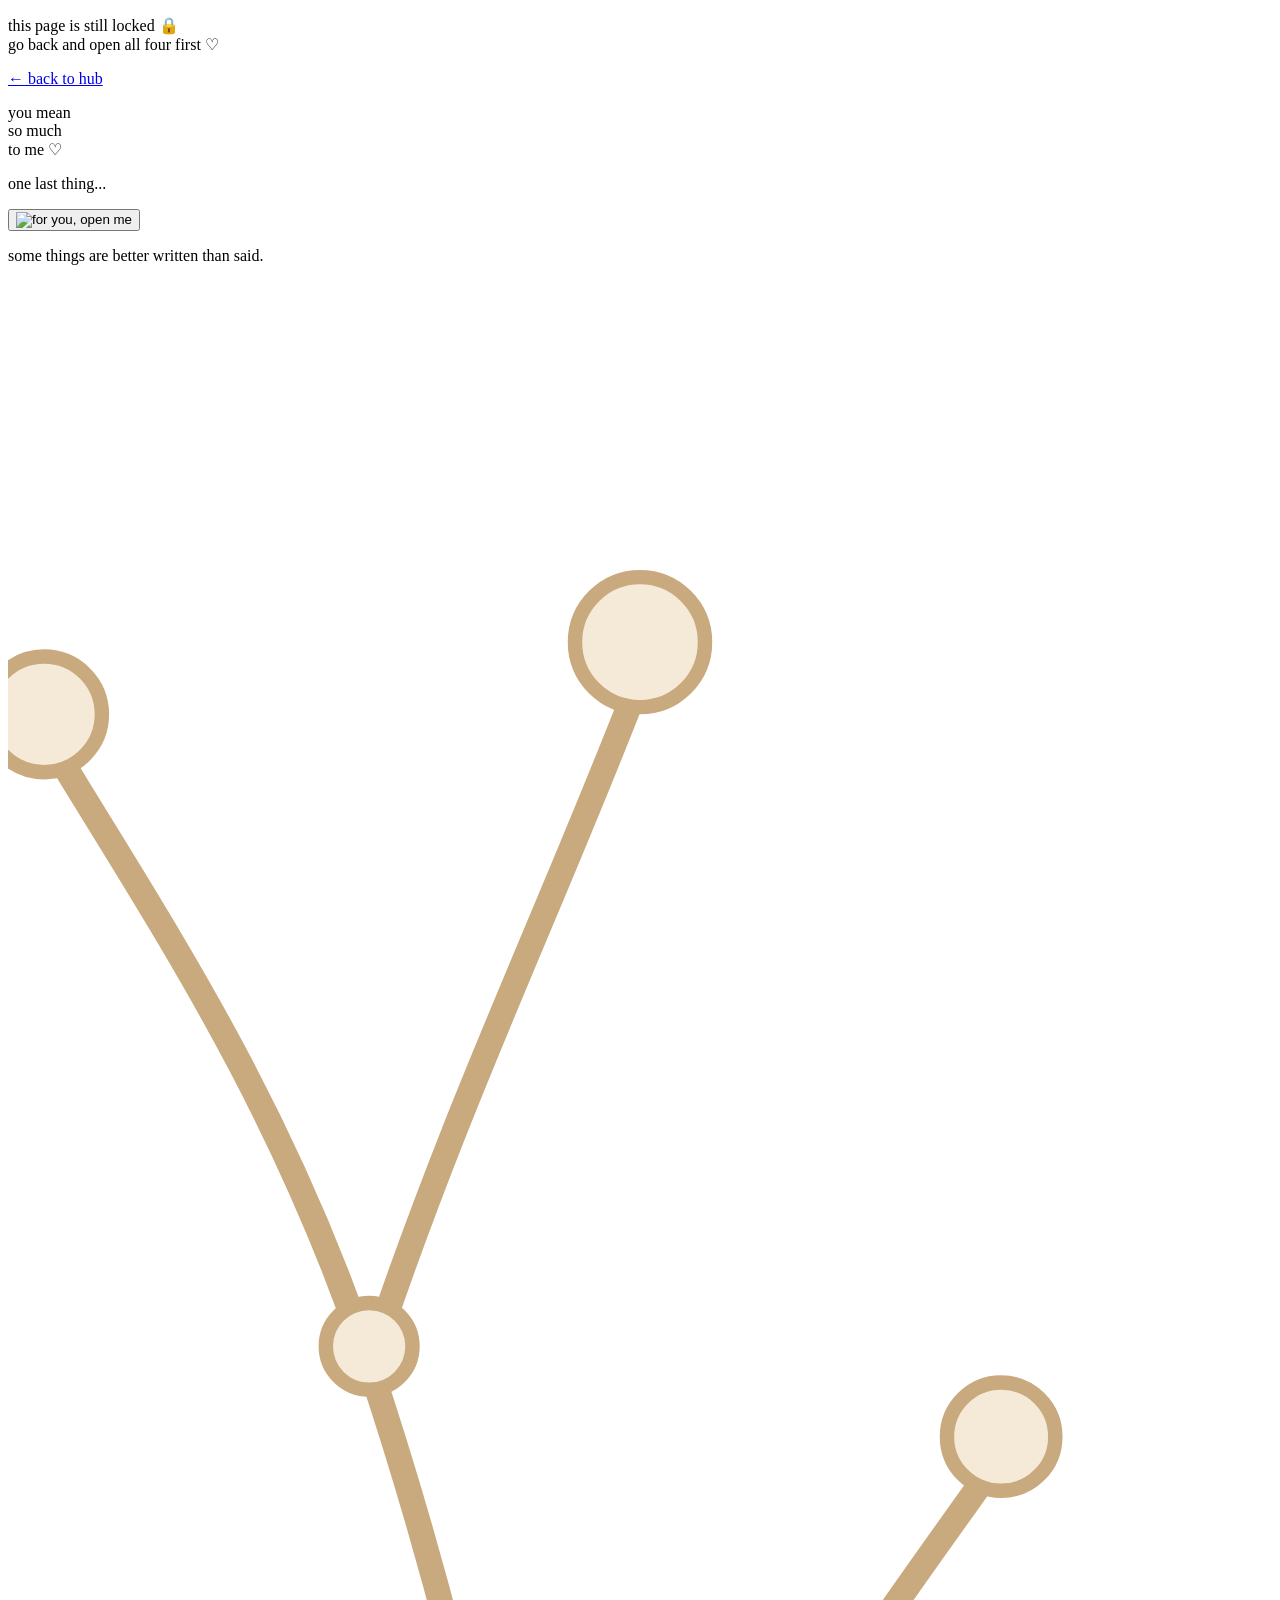
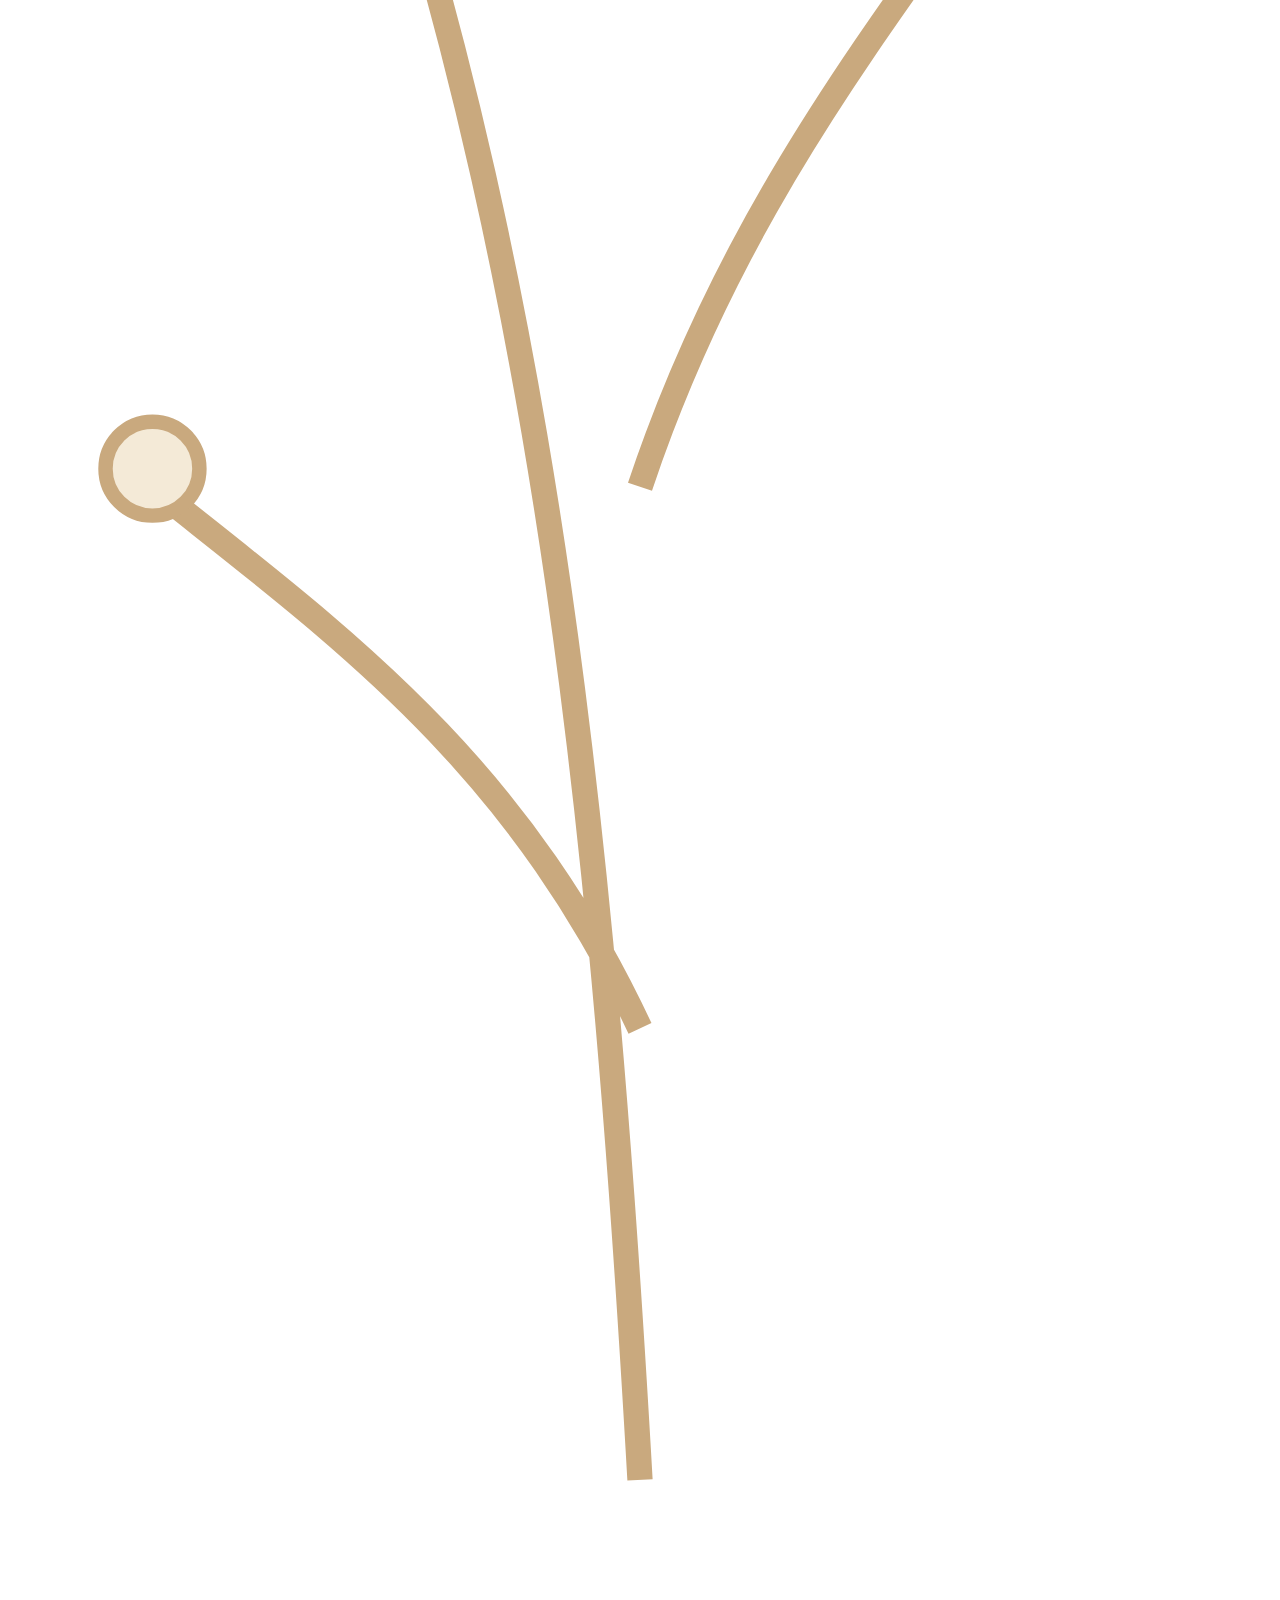
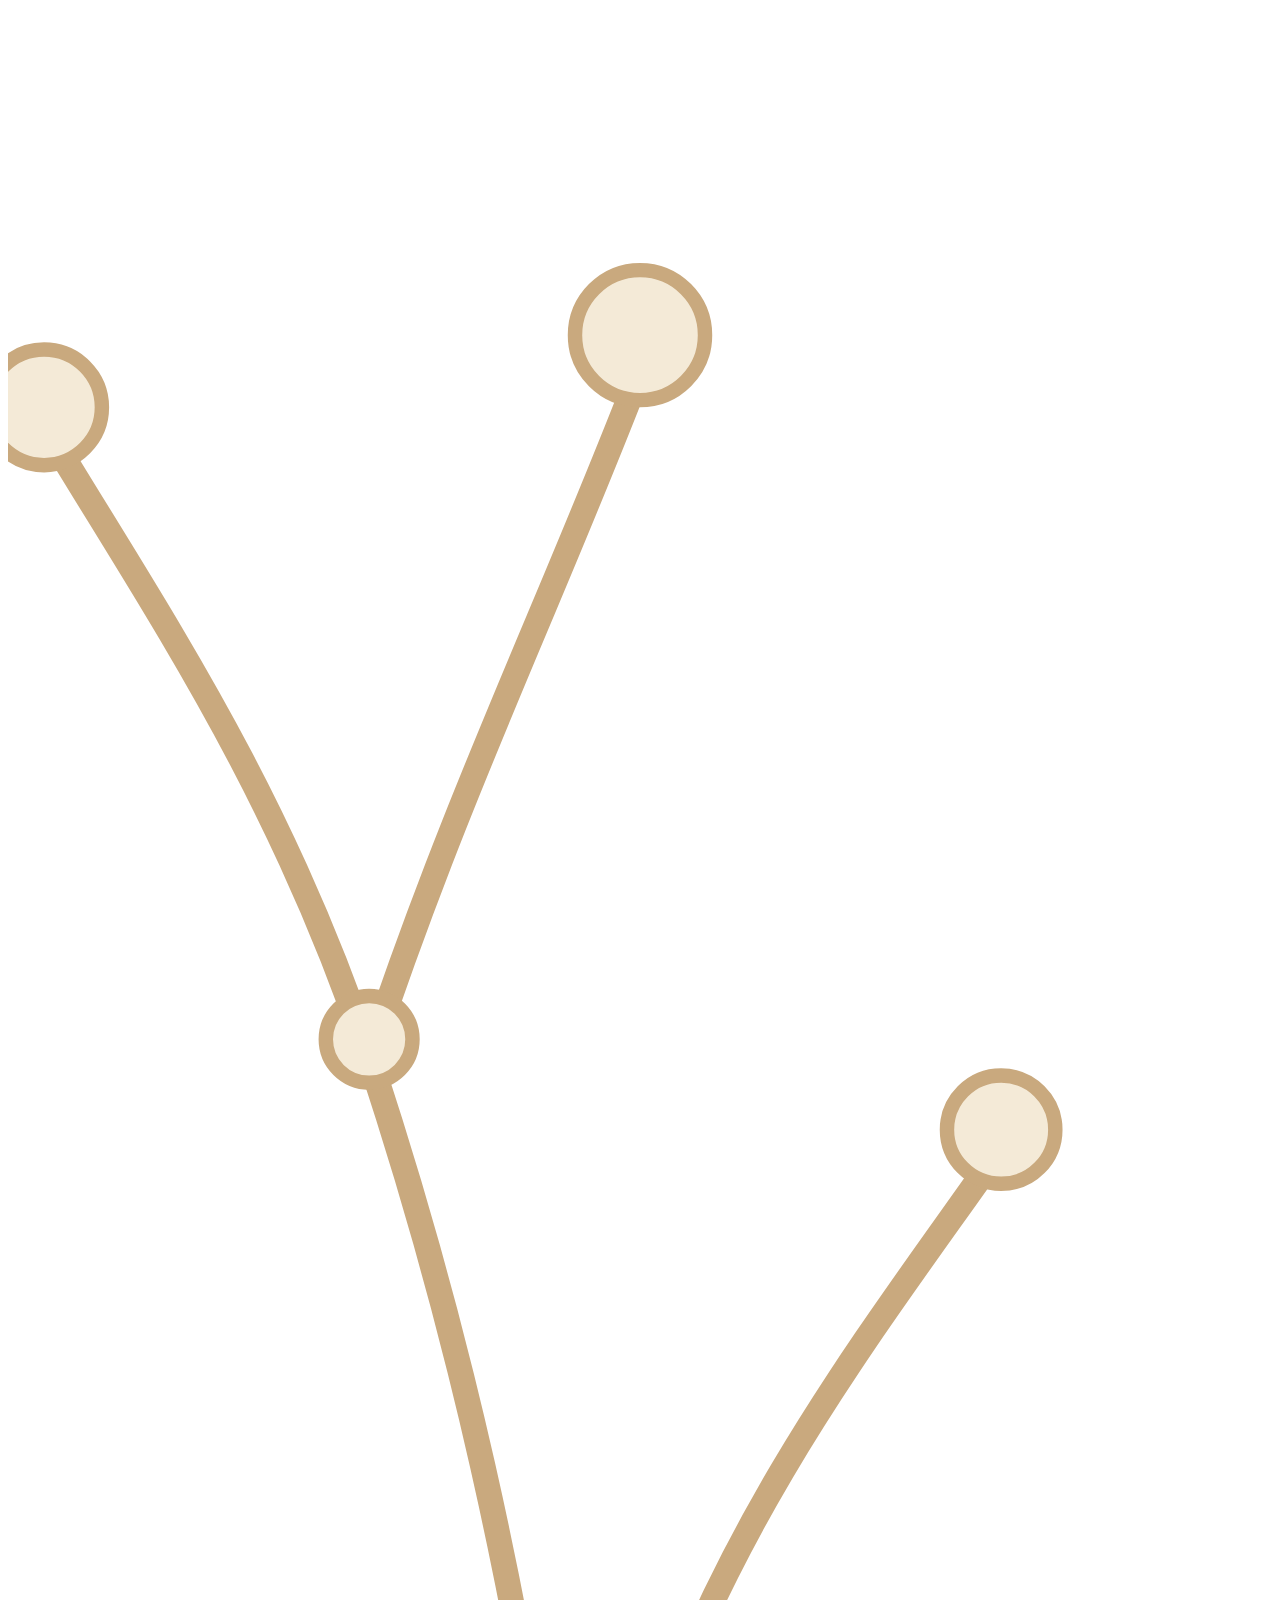
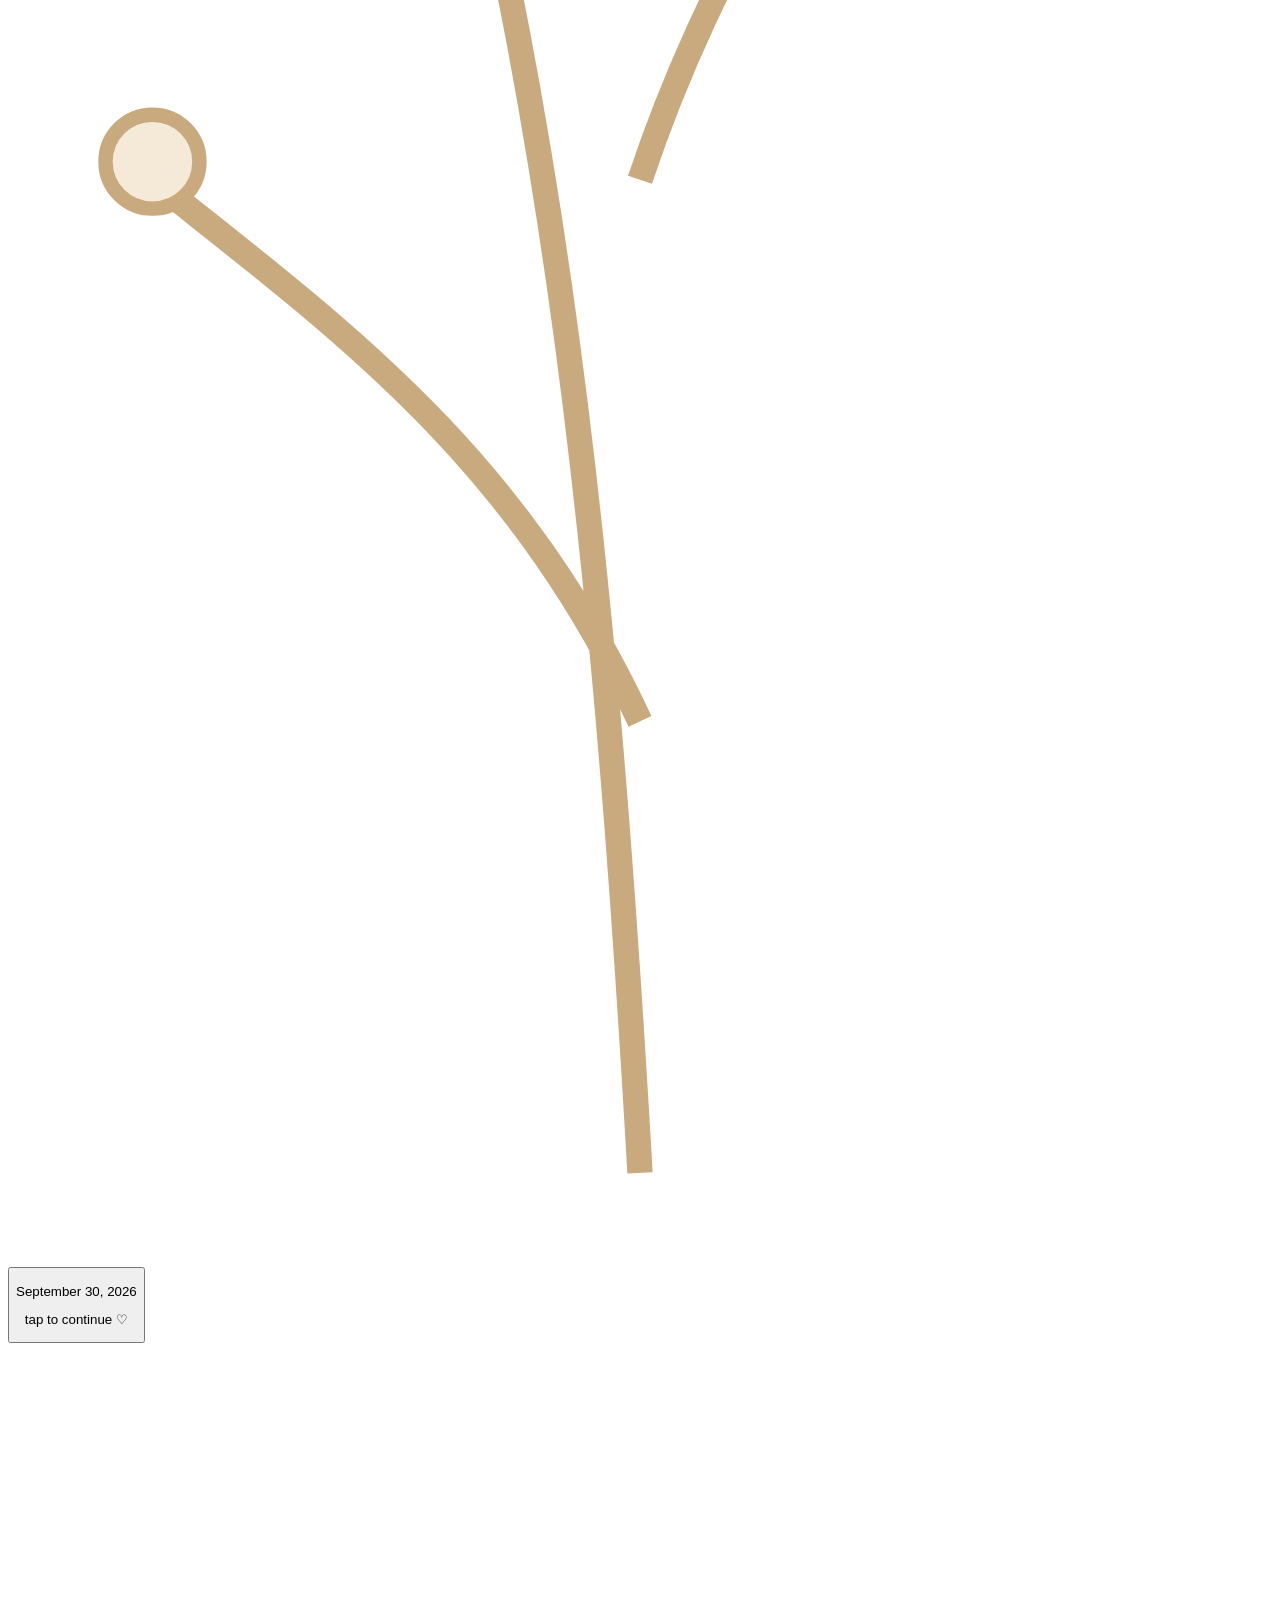
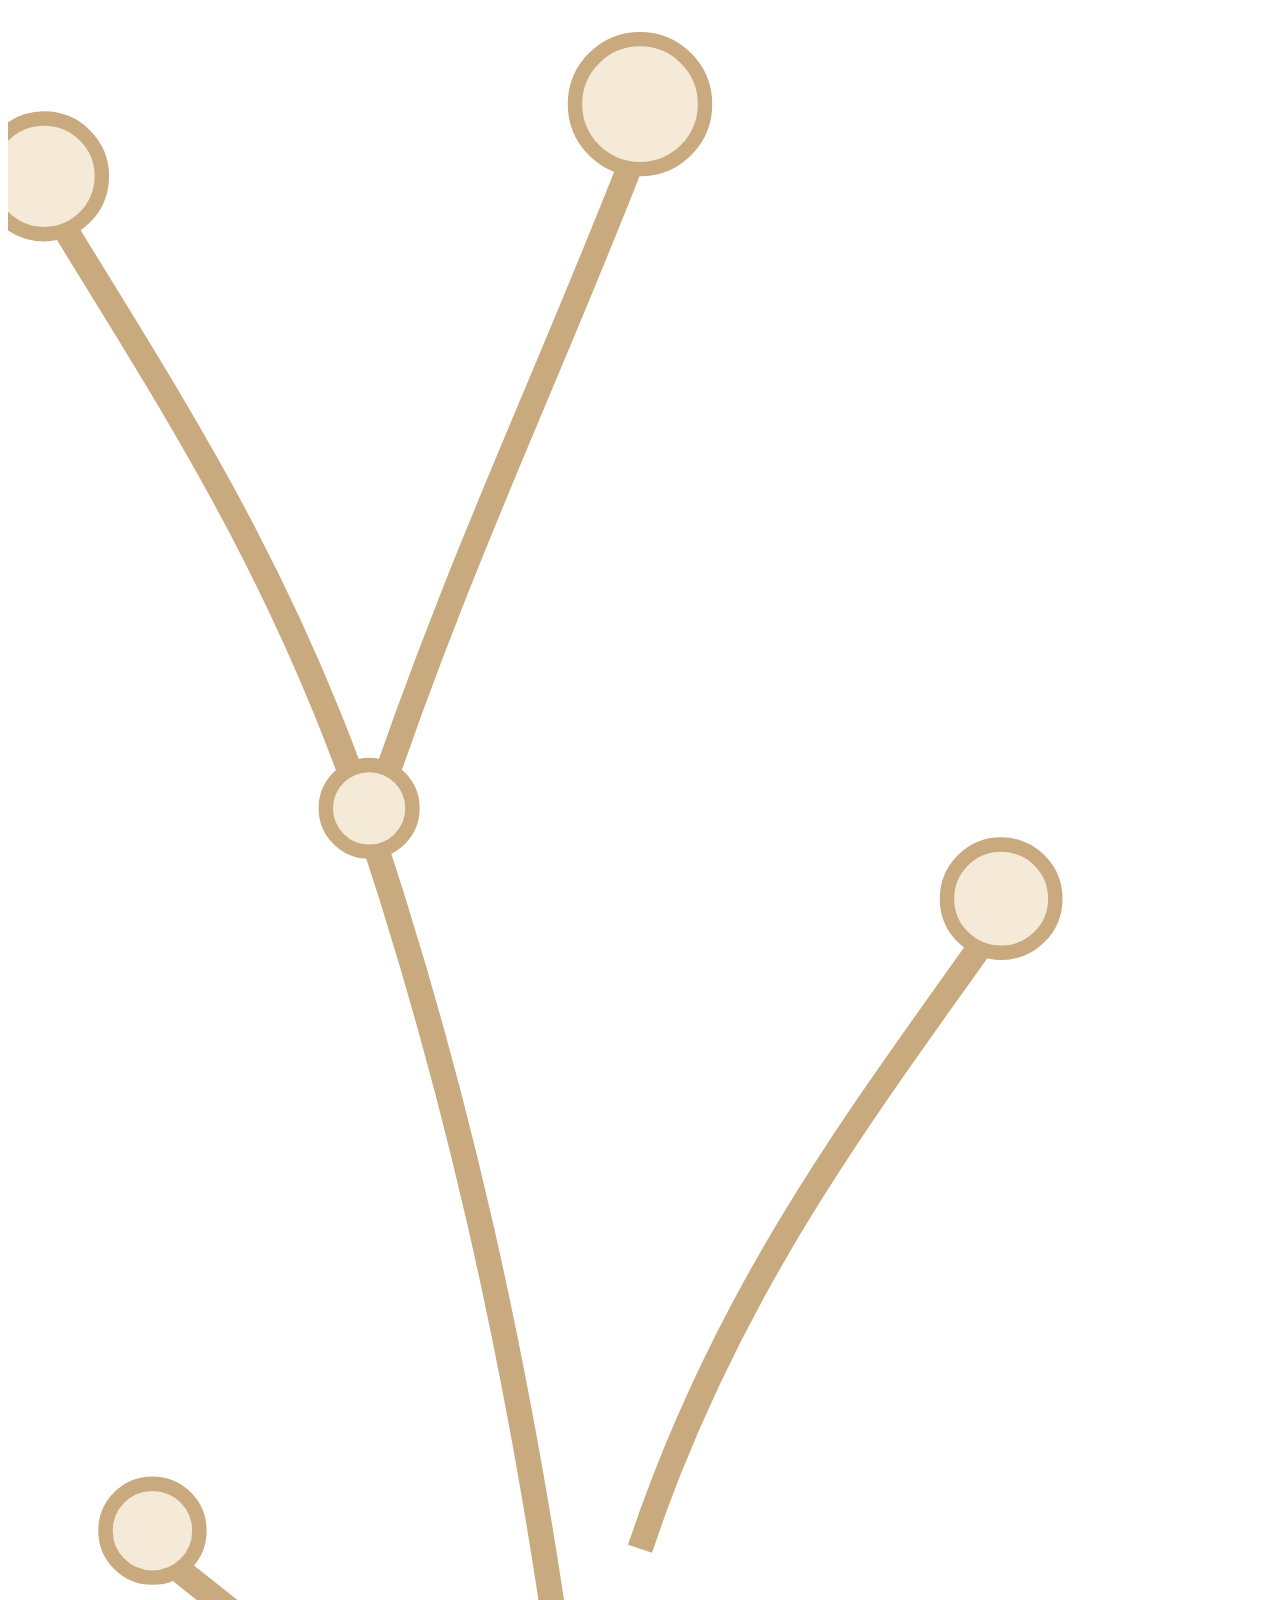
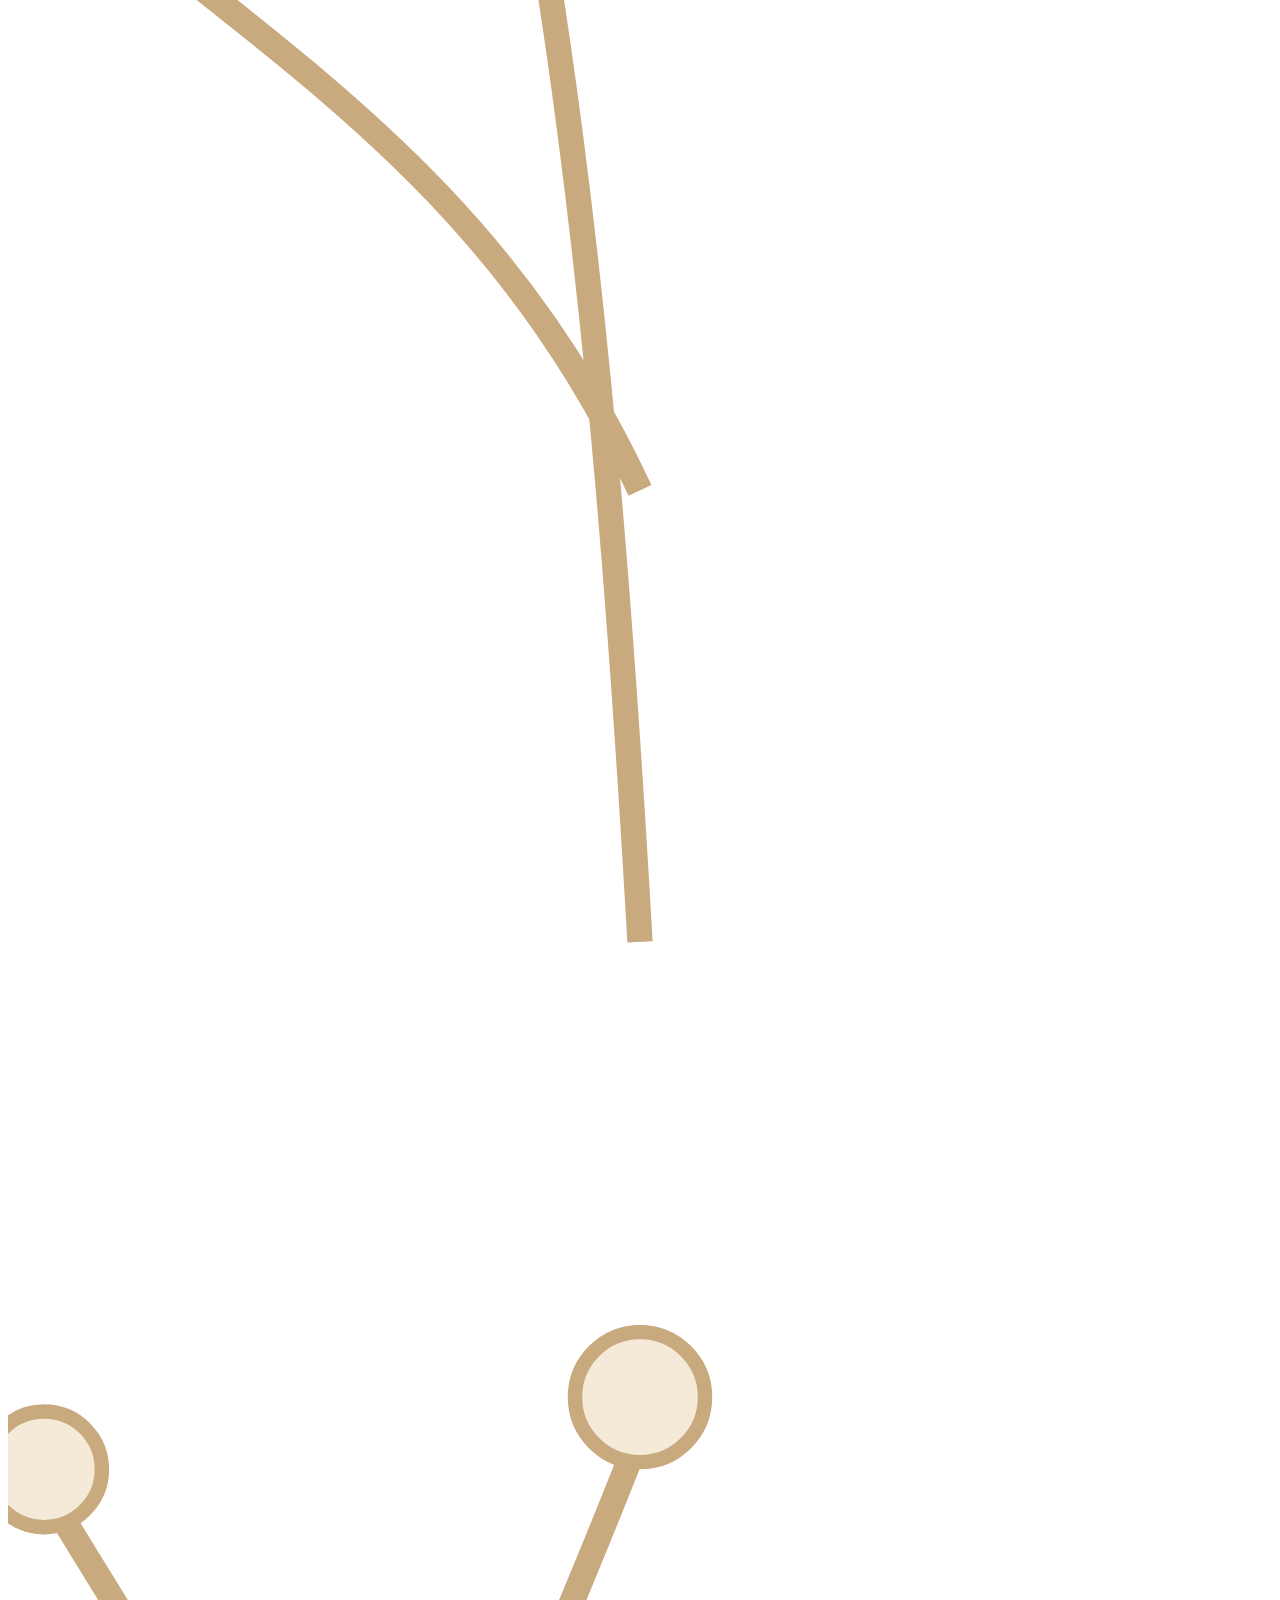
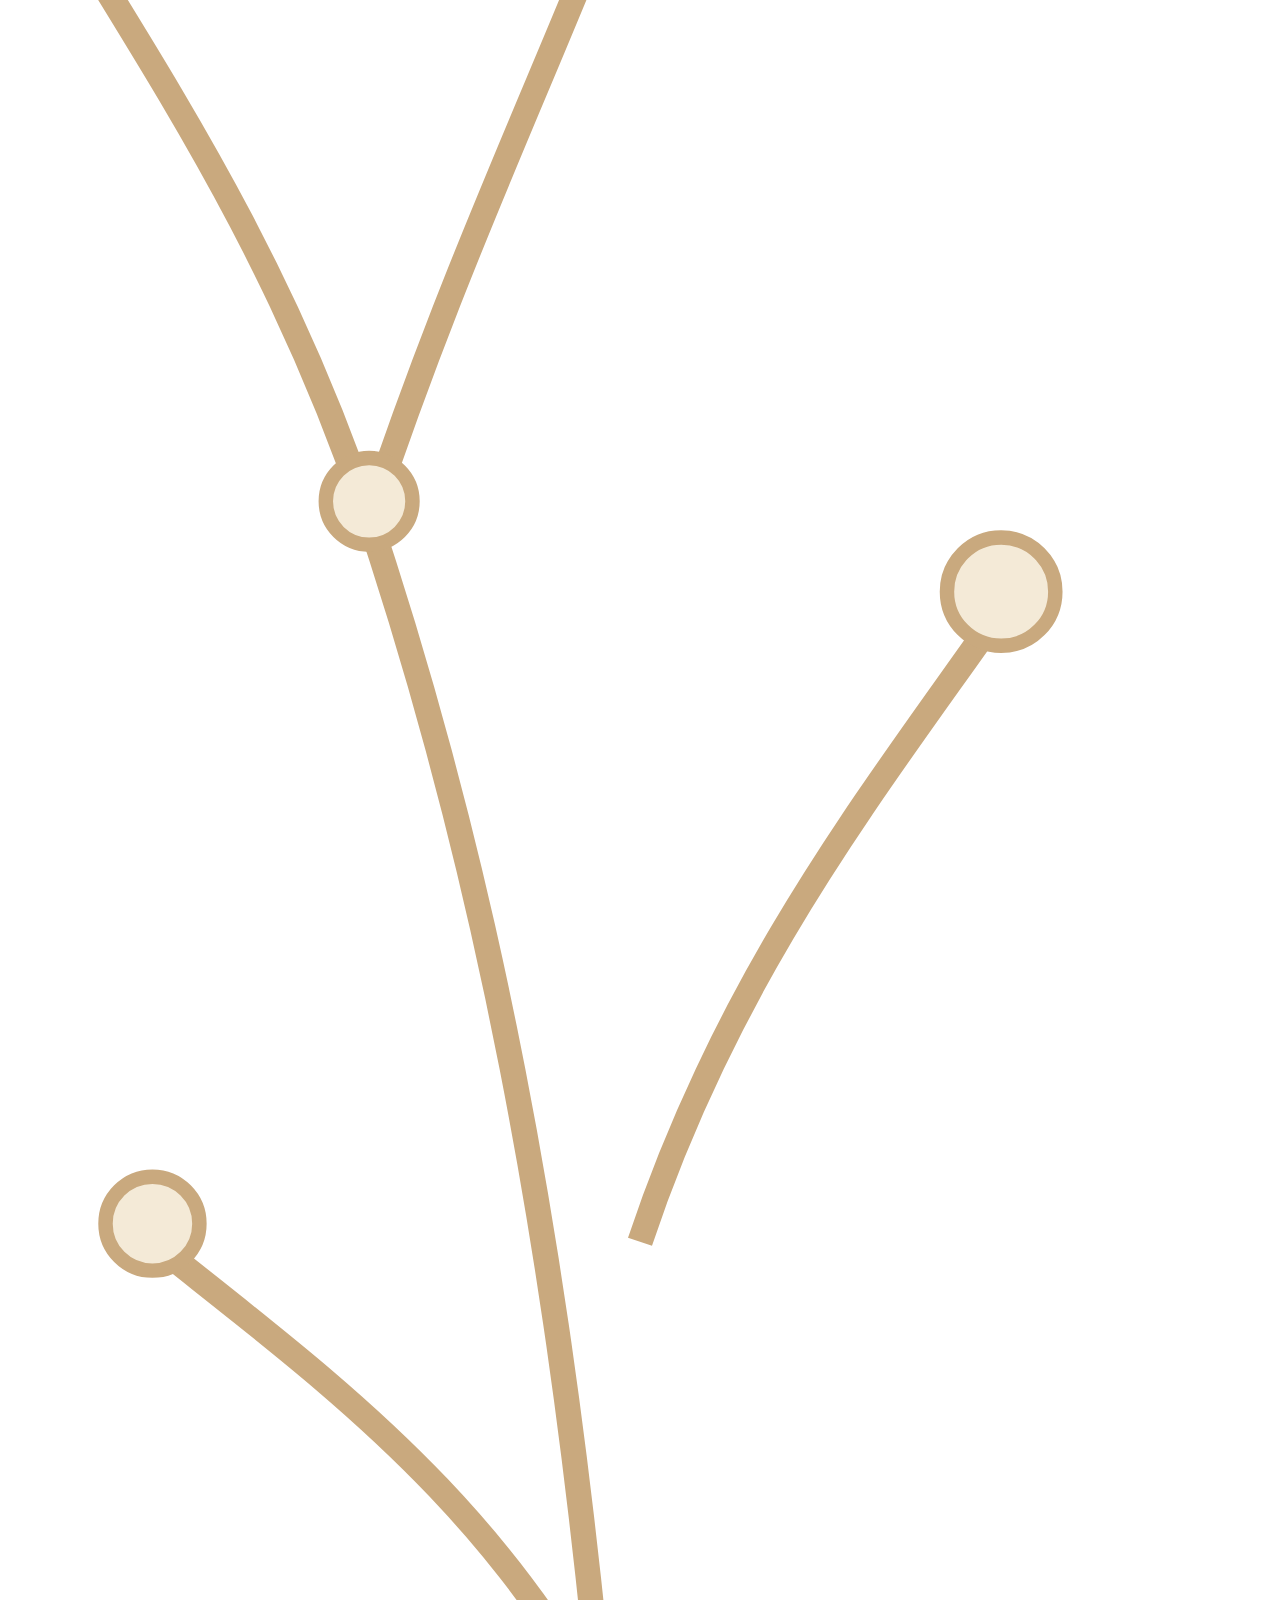
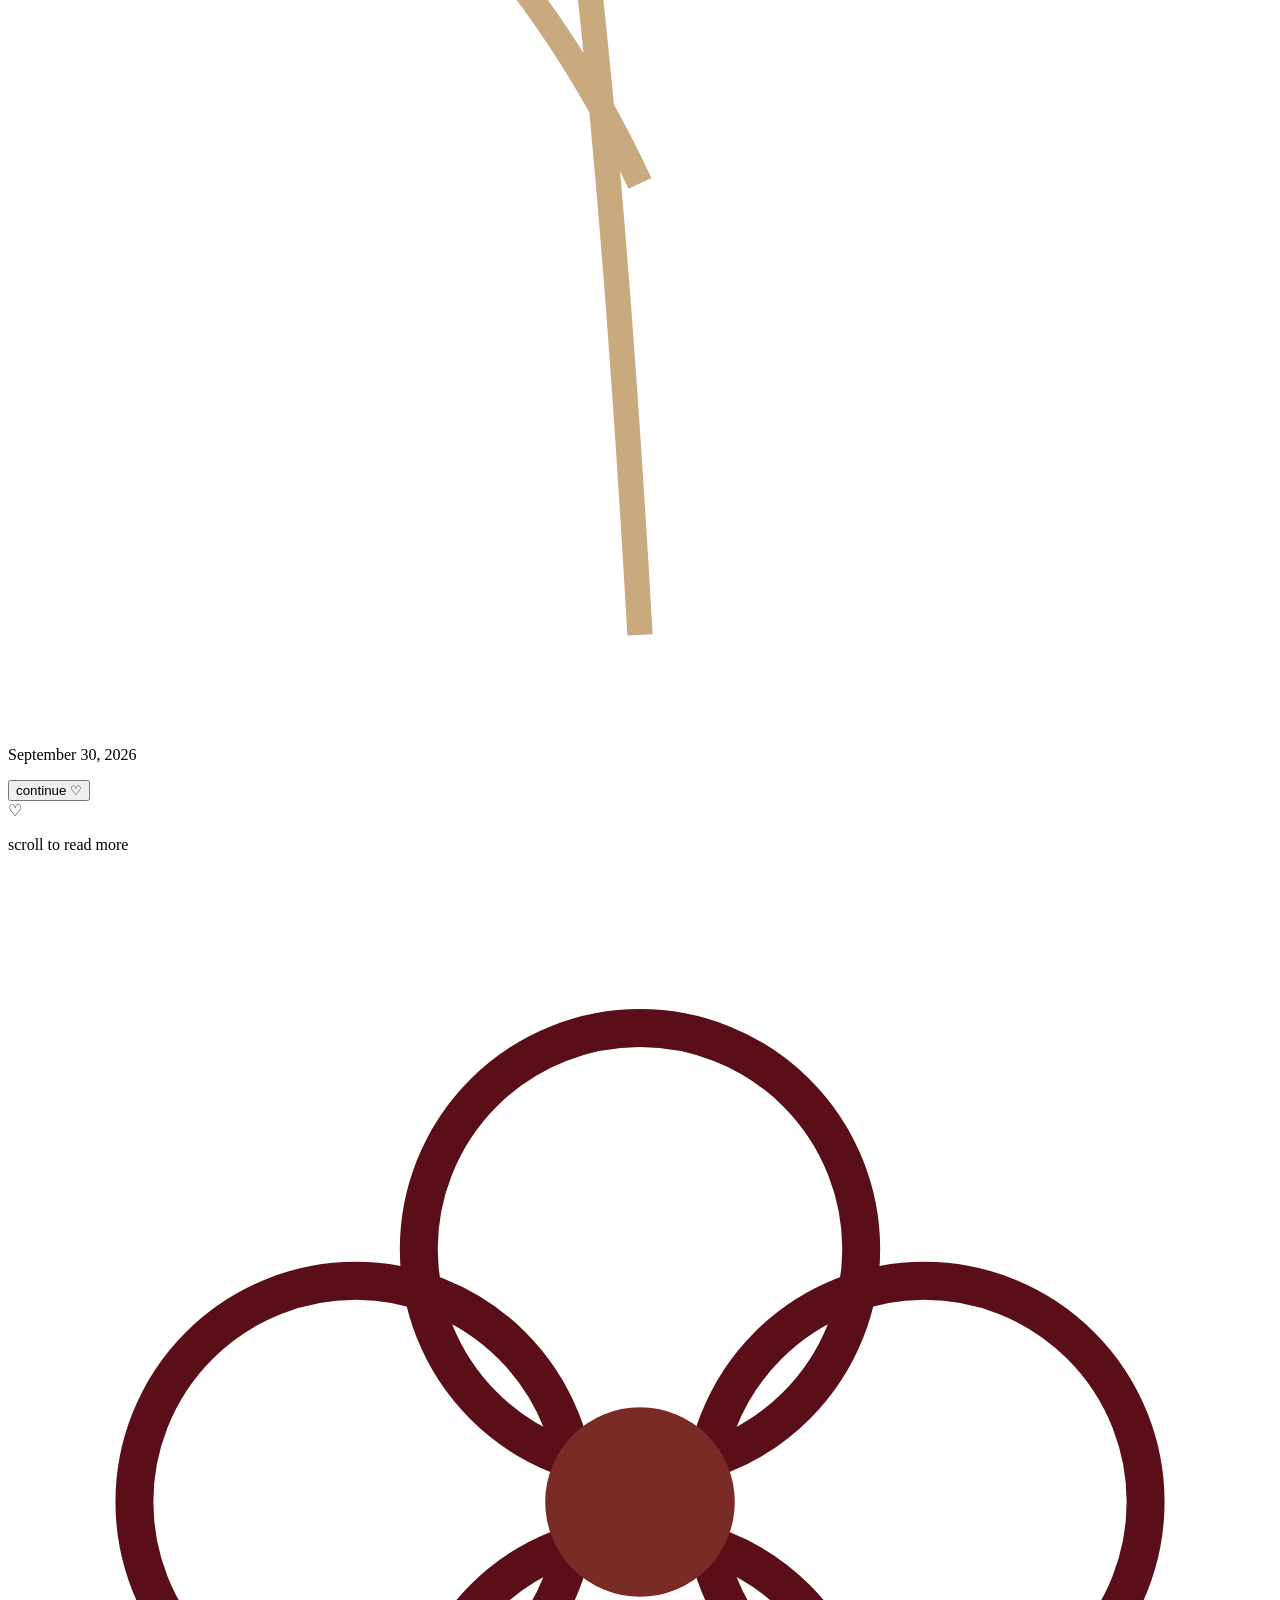
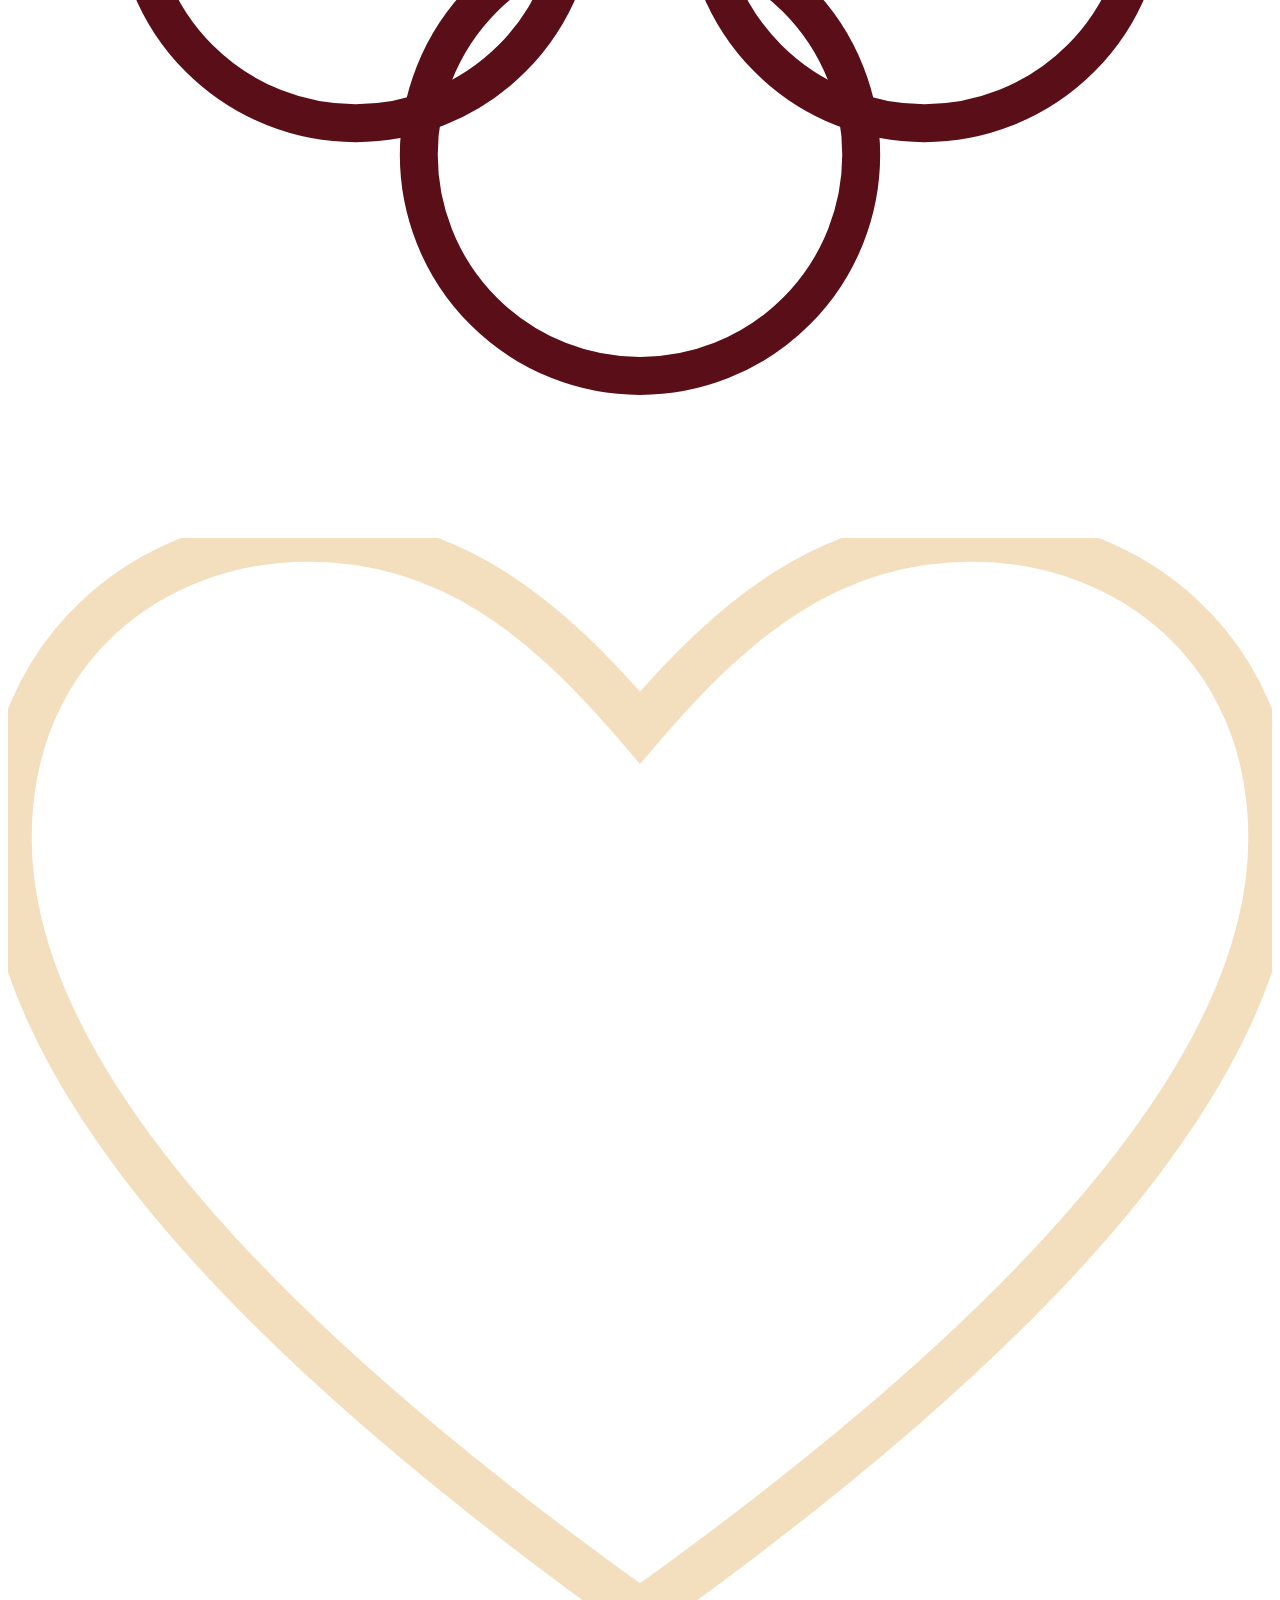
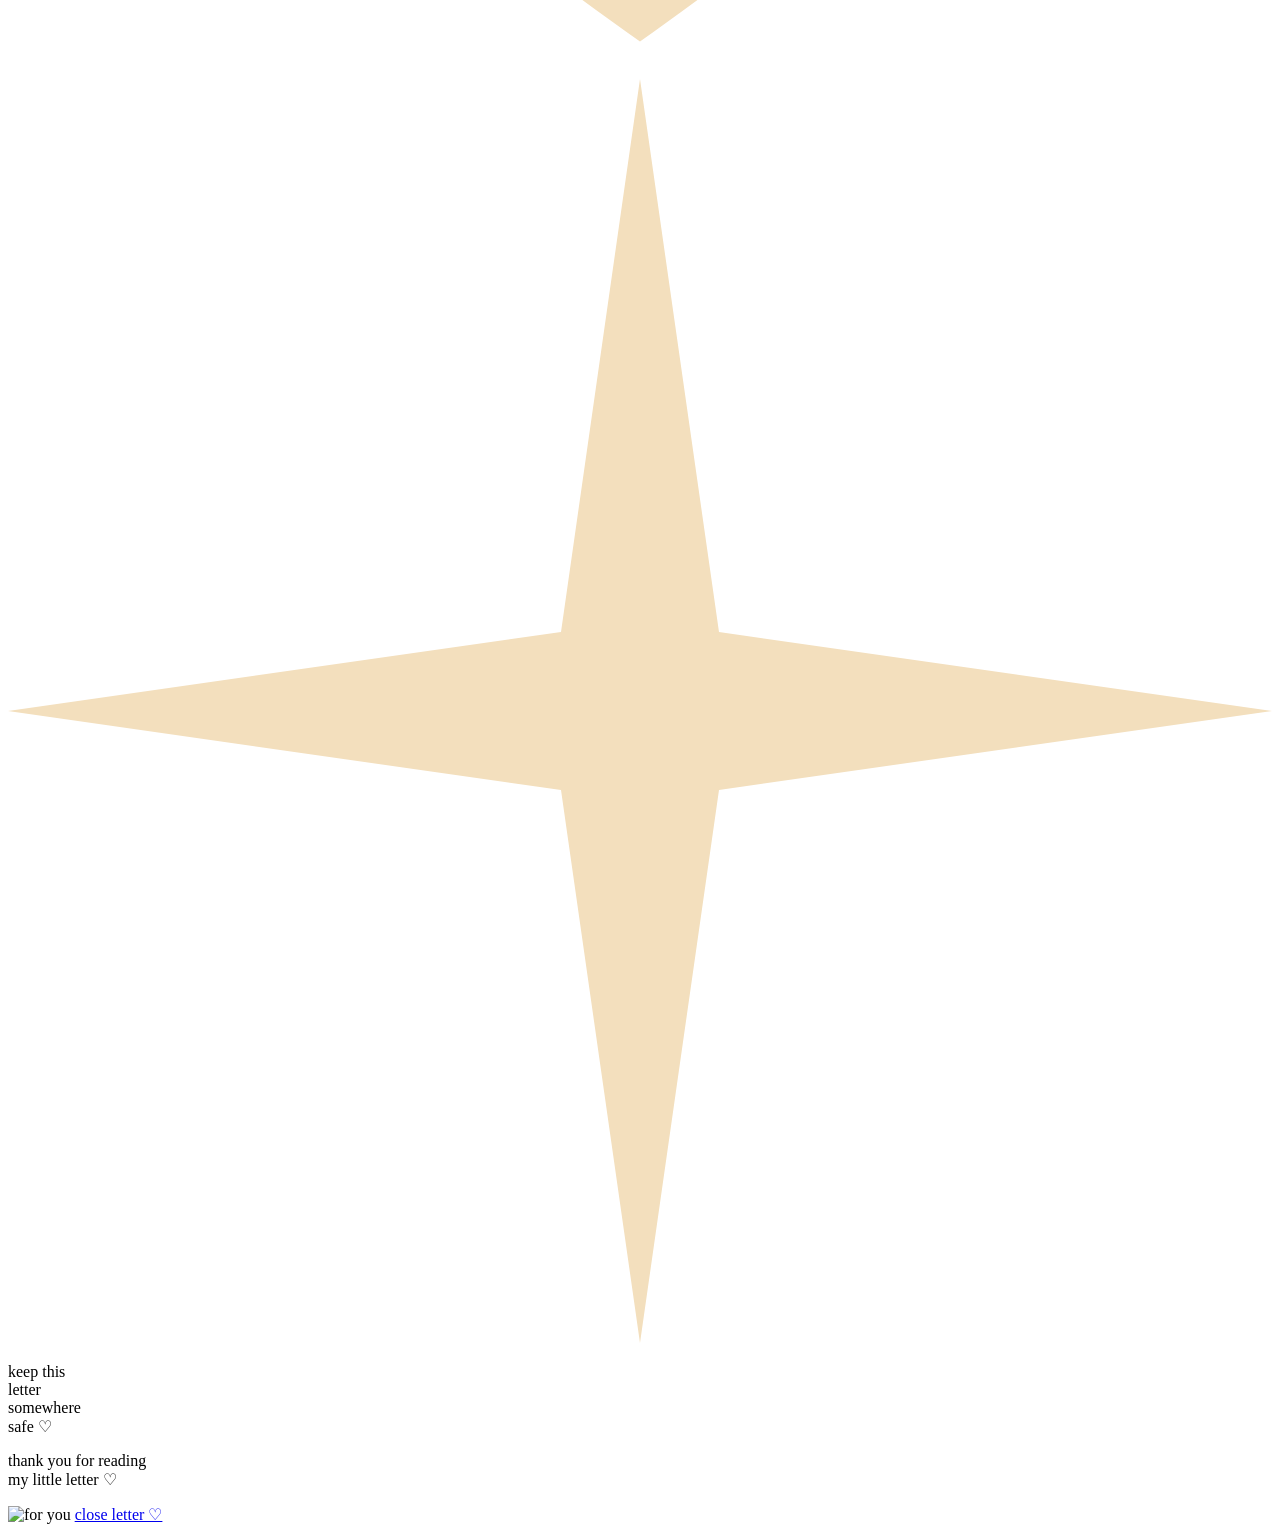
==== Bonus.html @ a62882de "upload 1" ====
<!DOCTYPE html>
<html lang="id">
<head>
    <meta charset="UTF-8">
    <meta name="viewport" content="width=device-width, initial-scale=1.0">
    <title>one last thing...</title>
    <link rel="stylesheet" href="letter.css">
</head>
<body>

    <!-- ============ GATE: cuma bisa diakses kalau 4 page sudah dibuka ============ -->
    <section class="locked-screen hidden" id="lockedScreen">
        <p class="locked-box">this page is still locked 🔒<br>go back and open all four first ♡</p>
        <a class="back-btn" href="Page1.html">← back to hub</a>
    </section>

    <!-- ============ HIDDEN LETTER EXPERIENCE ============ -->
    <div class="letter-wrap hidden" id="letterWrap">

        <!-- STAGE 1: amplop tertutup -->
        <section class="stage stage-envelope" id="stageEnvelope">

            <p class="side-note">you mean<br>so much<br>to me ♡</p>

            <p class="pre-title">one last thing...</p>

            <button class="envelope-btn" id="openEnvelopeBtn" aria-label="open envelope">
                <img class="envelope-photo" id="envelopeImg" src="Img/envelope-full.png" alt="for you, open me">
            </button>

            <p class="sub-note">some things are better written than said.</p>
        </section>

        <!-- STAGE 2: tanggal muncul -->
        <section class="stage stage-date hidden" id="stageDate">
            <div class="paper-scene">

                <svg class="side-sprig sprig-left" viewBox="0 0 70 160" fill="none">
                    <path d="M35 155 C33 120 30 90 20 60 M20 60 C15 45 8 35 2 25 M20 60 C25 45 30 35 35 22 M35 100 C40 85 48 75 55 65 M35 130 C28 115 18 108 8 100" stroke="#c9a97e" stroke-width="1.4"/>
                    <circle cx="2" cy="24" r="3.2" fill="#f4ead7" stroke="#c9a97e" stroke-width="0.8"/>
                    <circle cx="35" cy="20" r="3.6" fill="#f4ead7" stroke="#c9a97e" stroke-width="0.8"/>
                    <circle cx="55" cy="64" r="3" fill="#f4ead7" stroke="#c9a97e" stroke-width="0.8"/>
                    <circle cx="8" cy="99" r="2.6" fill="#f4ead7" stroke="#c9a97e" stroke-width="0.8"/>
                    <circle cx="20" cy="59" r="2.4" fill="#f4ead7" stroke="#c9a97e" stroke-width="0.8"/>
                </svg>

                <svg class="side-sprig sprig-right" viewBox="0 0 70 160" fill="none">
                    <path d="M35 155 C33 120 30 90 20 60 M20 60 C15 45 8 35 2 25 M20 60 C25 45 30 35 35 22 M35 100 C40 85 48 75 55 65 M35 130 C28 115 18 108 8 100" stroke="#c9a97e" stroke-width="1.4"/>
                    <circle cx="2" cy="24" r="3.2" fill="#f4ead7" stroke="#c9a97e" stroke-width="0.8"/>
                    <circle cx="35" cy="20" r="3.6" fill="#f4ead7" stroke="#c9a97e" stroke-width="0.8"/>
                    <circle cx="55" cy="64" r="3" fill="#f4ead7" stroke="#c9a97e" stroke-width="0.8"/>
                    <circle cx="8" cy="99" r="2.6" fill="#f4ead7" stroke="#c9a97e" stroke-width="0.8"/>
                    <circle cx="20" cy="59" r="2.4" fill="#f4ead7" stroke="#c9a97e" stroke-width="0.8"/>
                </svg>

                <div class="envelope-flap-behind"></div>

                <button class="paper date-paper" id="dateRevealBtn">
                    <p class="date-text">September 30, 2026</p>
                    <p class="tap-hint">tap to continue ♡</p>
                </button>
            </div>
        </section>

        <!-- STAGE 3: surat, 4 halaman -->
        <section class="stage stage-letter hidden" id="stageLetter">
            <div class="paper-scene">

                <svg class="side-sprig sprig-left" viewBox="0 0 70 160" fill="none">
                    <path d="M35 155 C33 120 30 90 20 60 M20 60 C15 45 8 35 2 25 M20 60 C25 45 30 35 35 22 M35 100 C40 85 48 75 55 65 M35 130 C28 115 18 108 8 100" stroke="#c9a97e" stroke-width="1.4"/>
                    <circle cx="2" cy="24" r="3.2" fill="#f4ead7" stroke="#c9a97e" stroke-width="0.8"/>
                    <circle cx="35" cy="20" r="3.6" fill="#f4ead7" stroke="#c9a97e" stroke-width="0.8"/>
                    <circle cx="55" cy="64" r="3" fill="#f4ead7" stroke="#c9a97e" stroke-width="0.8"/>
                    <circle cx="8" cy="99" r="2.6" fill="#f4ead7" stroke="#c9a97e" stroke-width="0.8"/>
                    <circle cx="20" cy="59" r="2.4" fill="#f4ead7" stroke="#c9a97e" stroke-width="0.8"/>
                </svg>

                <svg class="side-sprig sprig-right" viewBox="0 0 70 160" fill="none">
                    <path d="M35 155 C33 120 30 90 20 60 M20 60 C15 45 8 35 2 25 M20 60 C25 45 30 35 35 22 M35 100 C40 85 48 75 55 65 M35 130 C28 115 18 108 8 100" stroke="#c9a97e" stroke-width="1.4"/>
                    <circle cx="2" cy="24" r="3.2" fill="#f4ead7" stroke="#c9a97e" stroke-width="0.8"/>
                    <circle cx="35" cy="20" r="3.6" fill="#f4ead7" stroke="#c9a97e" stroke-width="0.8"/>
                    <circle cx="55" cy="64" r="3" fill="#f4ead7" stroke="#c9a97e" stroke-width="0.8"/>
                    <circle cx="8" cy="99" r="2.6" fill="#f4ead7" stroke="#c9a97e" stroke-width="0.8"/>
                    <circle cx="20" cy="59" r="2.4" fill="#f4ead7" stroke="#c9a97e" stroke-width="0.8"/>
                </svg>

                <div class="envelope-flap-behind"></div>

                <div class="paper letter-paper">
                    <p class="date-text small">September 30, 2026</p>
                    <div class="letter-page-content" id="letterPageContent"></div>
                    <button class="letter-btn" id="continueBtn">continue ♡</button>
                    <div class="scroll-hint" id="scrollHint">
                        <span class="divider-line"></span>
                        <span class="divider-heart">♡</span>
                        <span class="divider-line"></span>
                        <p>scroll to read more</p>
                    </div>
                </div>

                <svg class="letter-doodle" viewBox="0 0 40 40" fill="none" stroke="#5a0f18" stroke-width="1.2"><circle cx="20" cy="12" r="7"/><circle cx="29" cy="20" r="7"/><circle cx="20" cy="28" r="7"/><circle cx="11" cy="20" r="7"/><circle cx="20" cy="20" r="3" fill="#7a2b26" stroke="none"/></svg>
            </div>
        </section>

        <!-- STAGE 4: amplop terlipat lagi + link balik -->
        <section class="stage stage-closed hidden" id="stageClosed">

            <svg class="deco deco-heart" style="top:4%; left:10%;" viewBox="0 0 40 36"><path d="M20 34C6 24 0 16 0 9.5 0 3.5 4.5 0 9.5 0 14 0 17 2.5 20 6 23 2.5 26 0 30.5 0 35.5 0 40 3.5 40 9.5 40 16 34 24 20 34Z" fill="none" stroke="#f3dfbd" stroke-width="1.5"/></svg>
            <svg class="deco deco-sparkle" style="top:10%; right:14%;" viewBox="0 0 24 24"><path d="M12 0 L13.5 10.5 L24 12 L13.5 13.5 L12 24 L10.5 13.5 L0 12 L10.5 10.5 Z" fill="#f3dfbd"/></svg>

            <p class="side-note" style="right:-10%;">keep this<br>letter<br>somewhere<br>safe ♡</p>

            <p class="pre-title">thank you for reading<br>my little letter ♡</p>

            <img class="envelope-photo closed-final" src="Img/envelope-full.png" alt="for you">

            <a class="back-menu-link" href="Page1.html">close letter ♡</a>
        </section>

    </div>

    <script src="letter.js"></script>
</body>
</html>
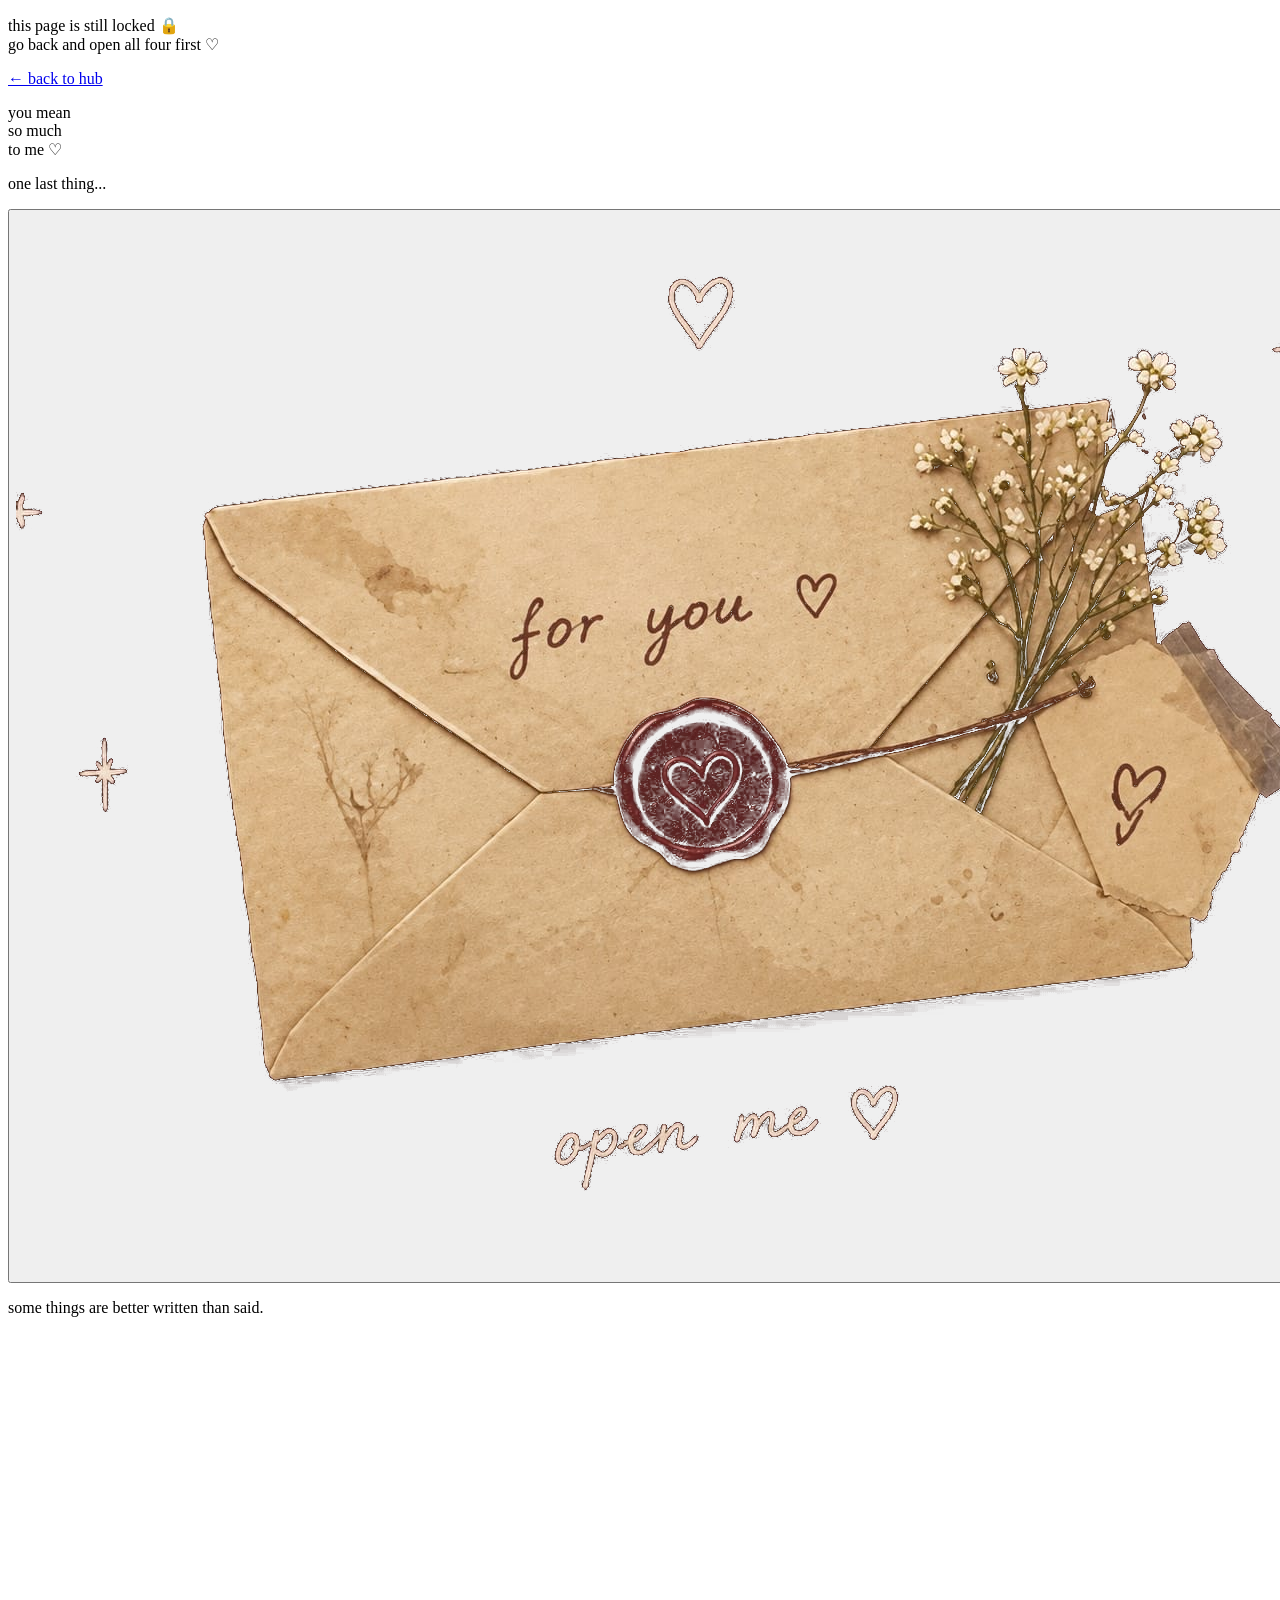
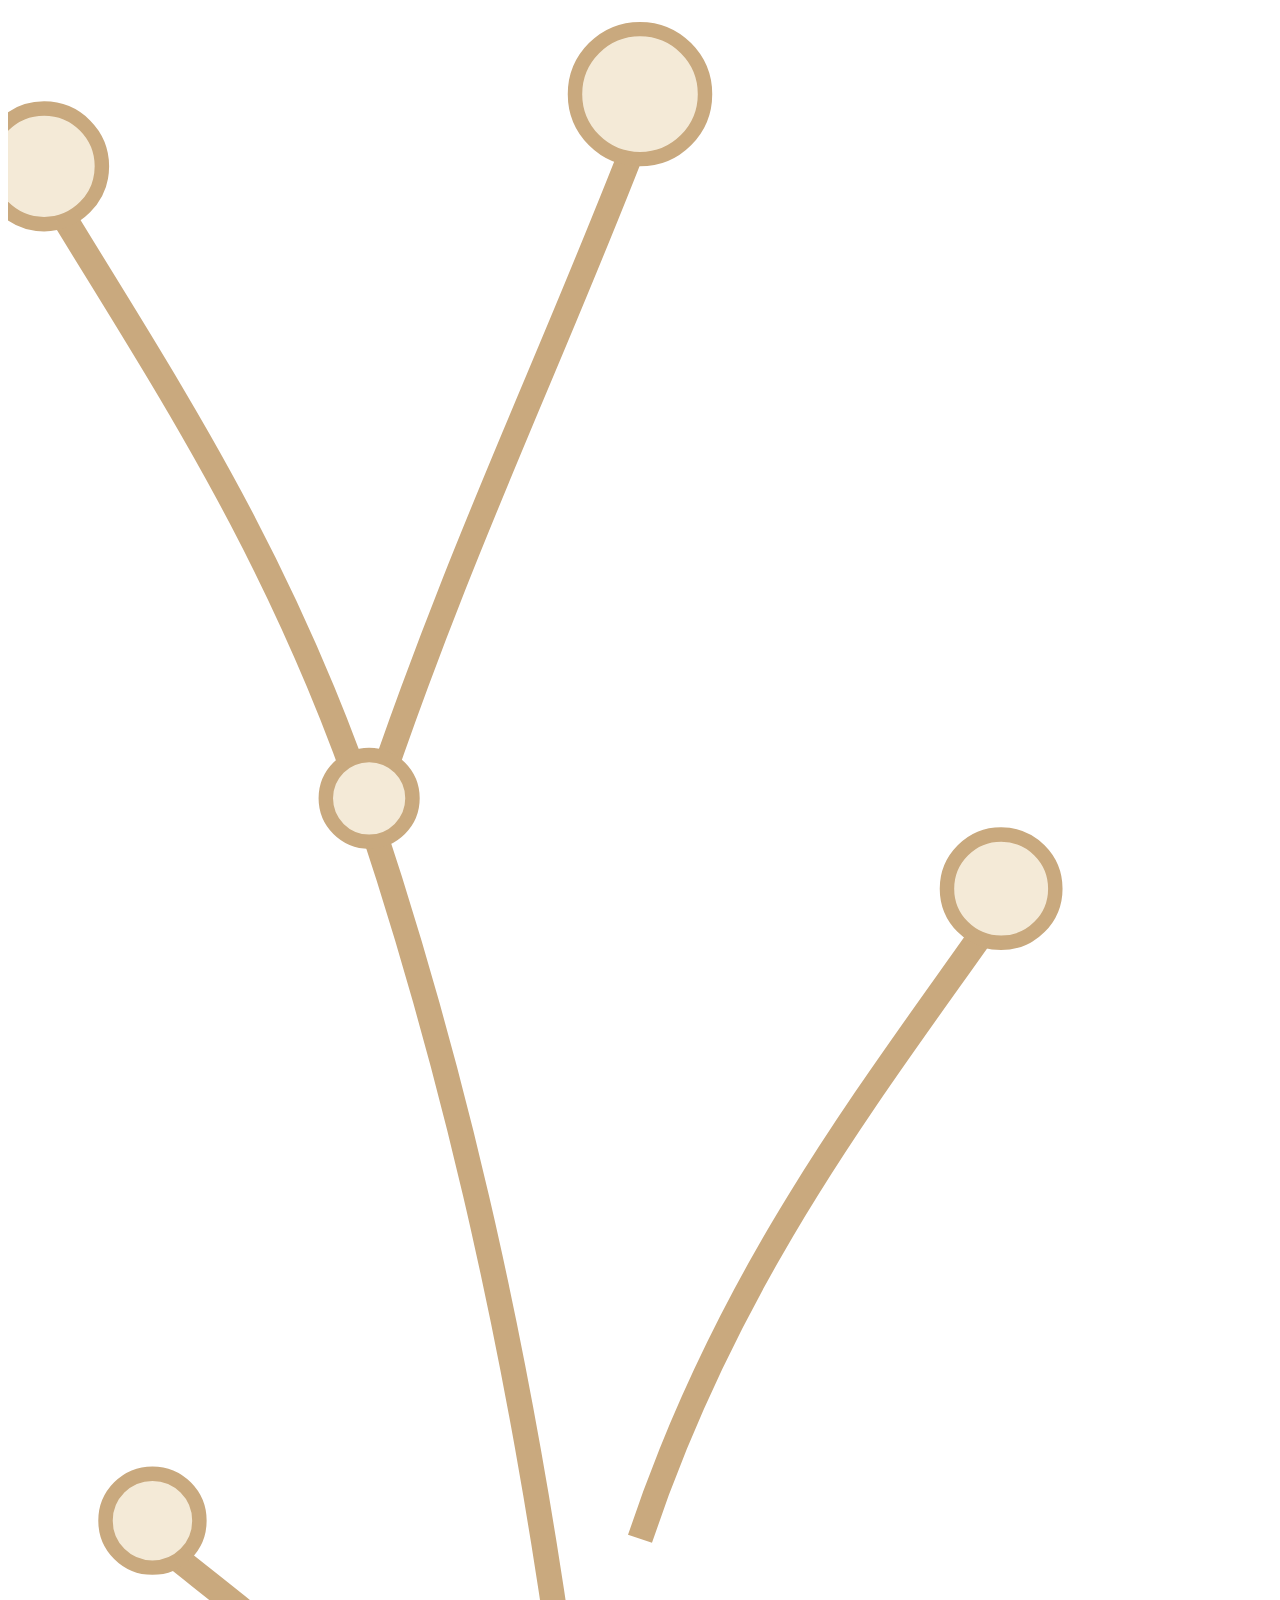
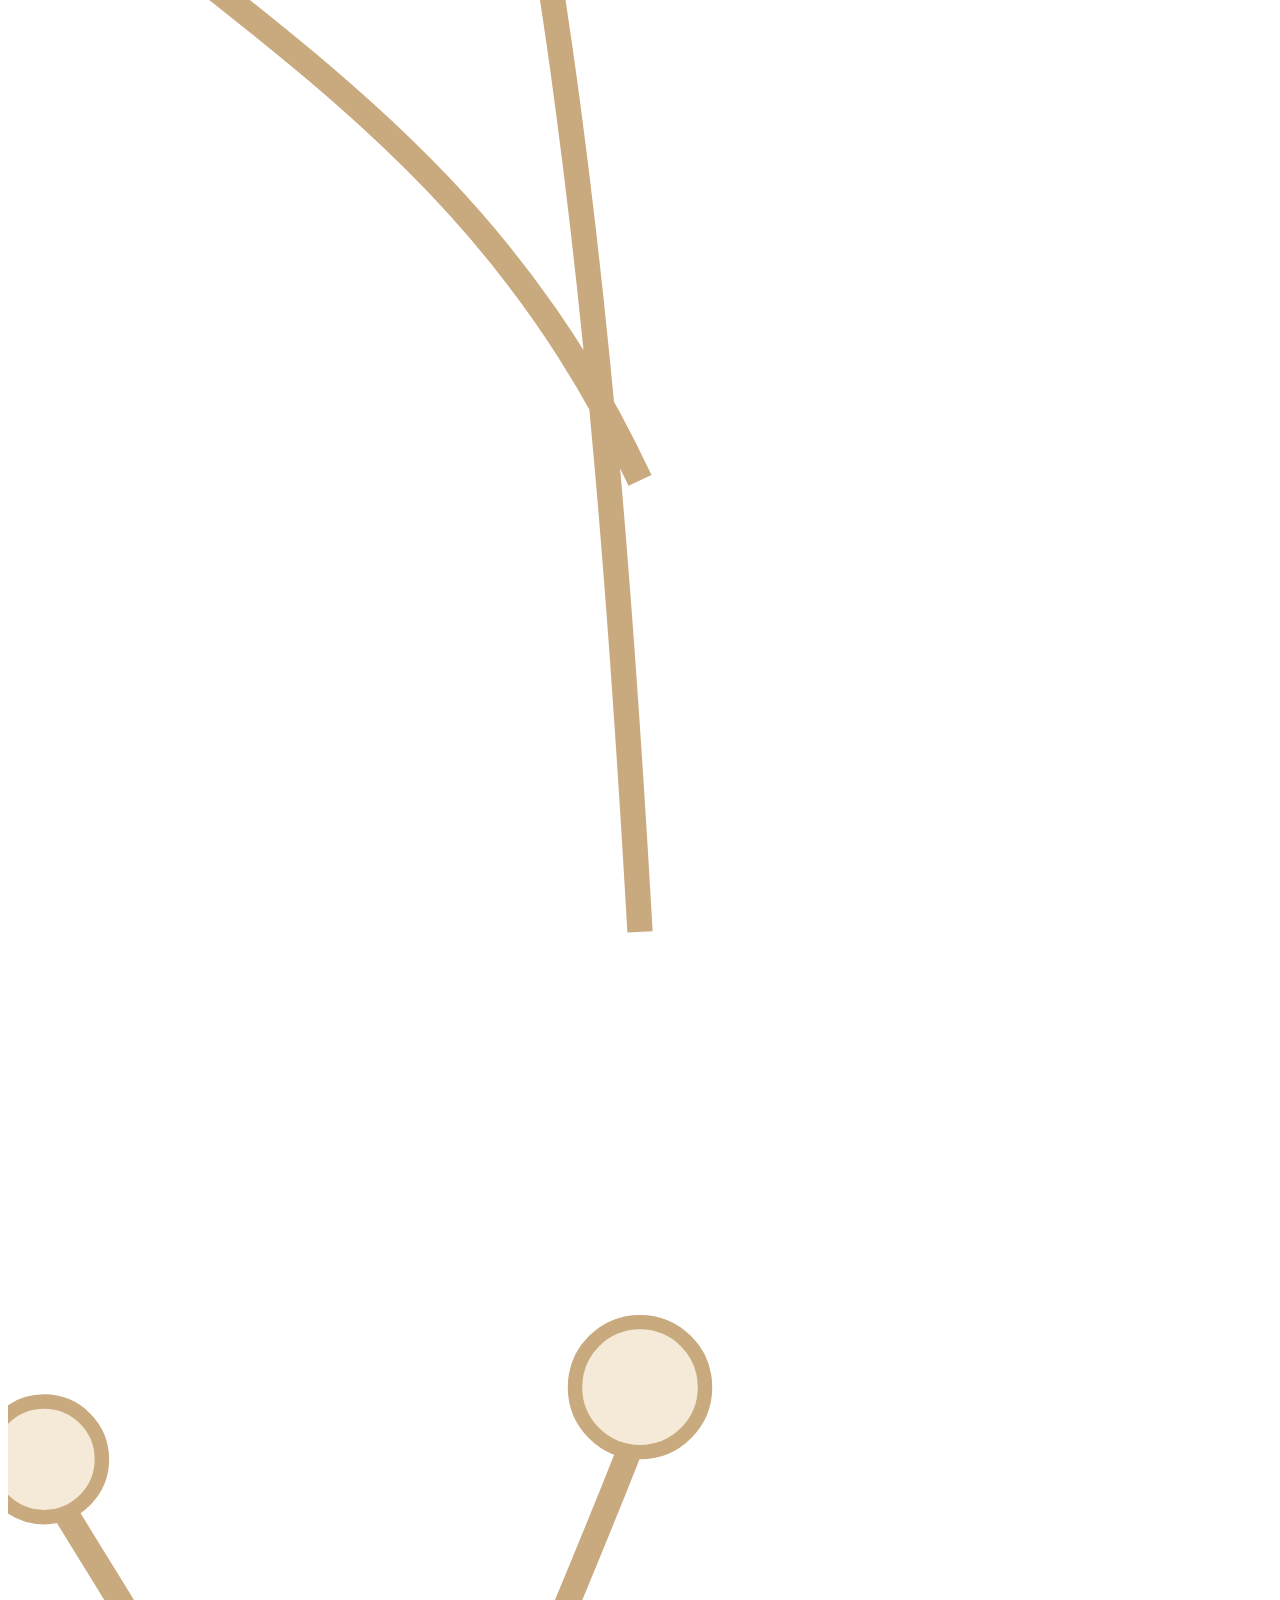
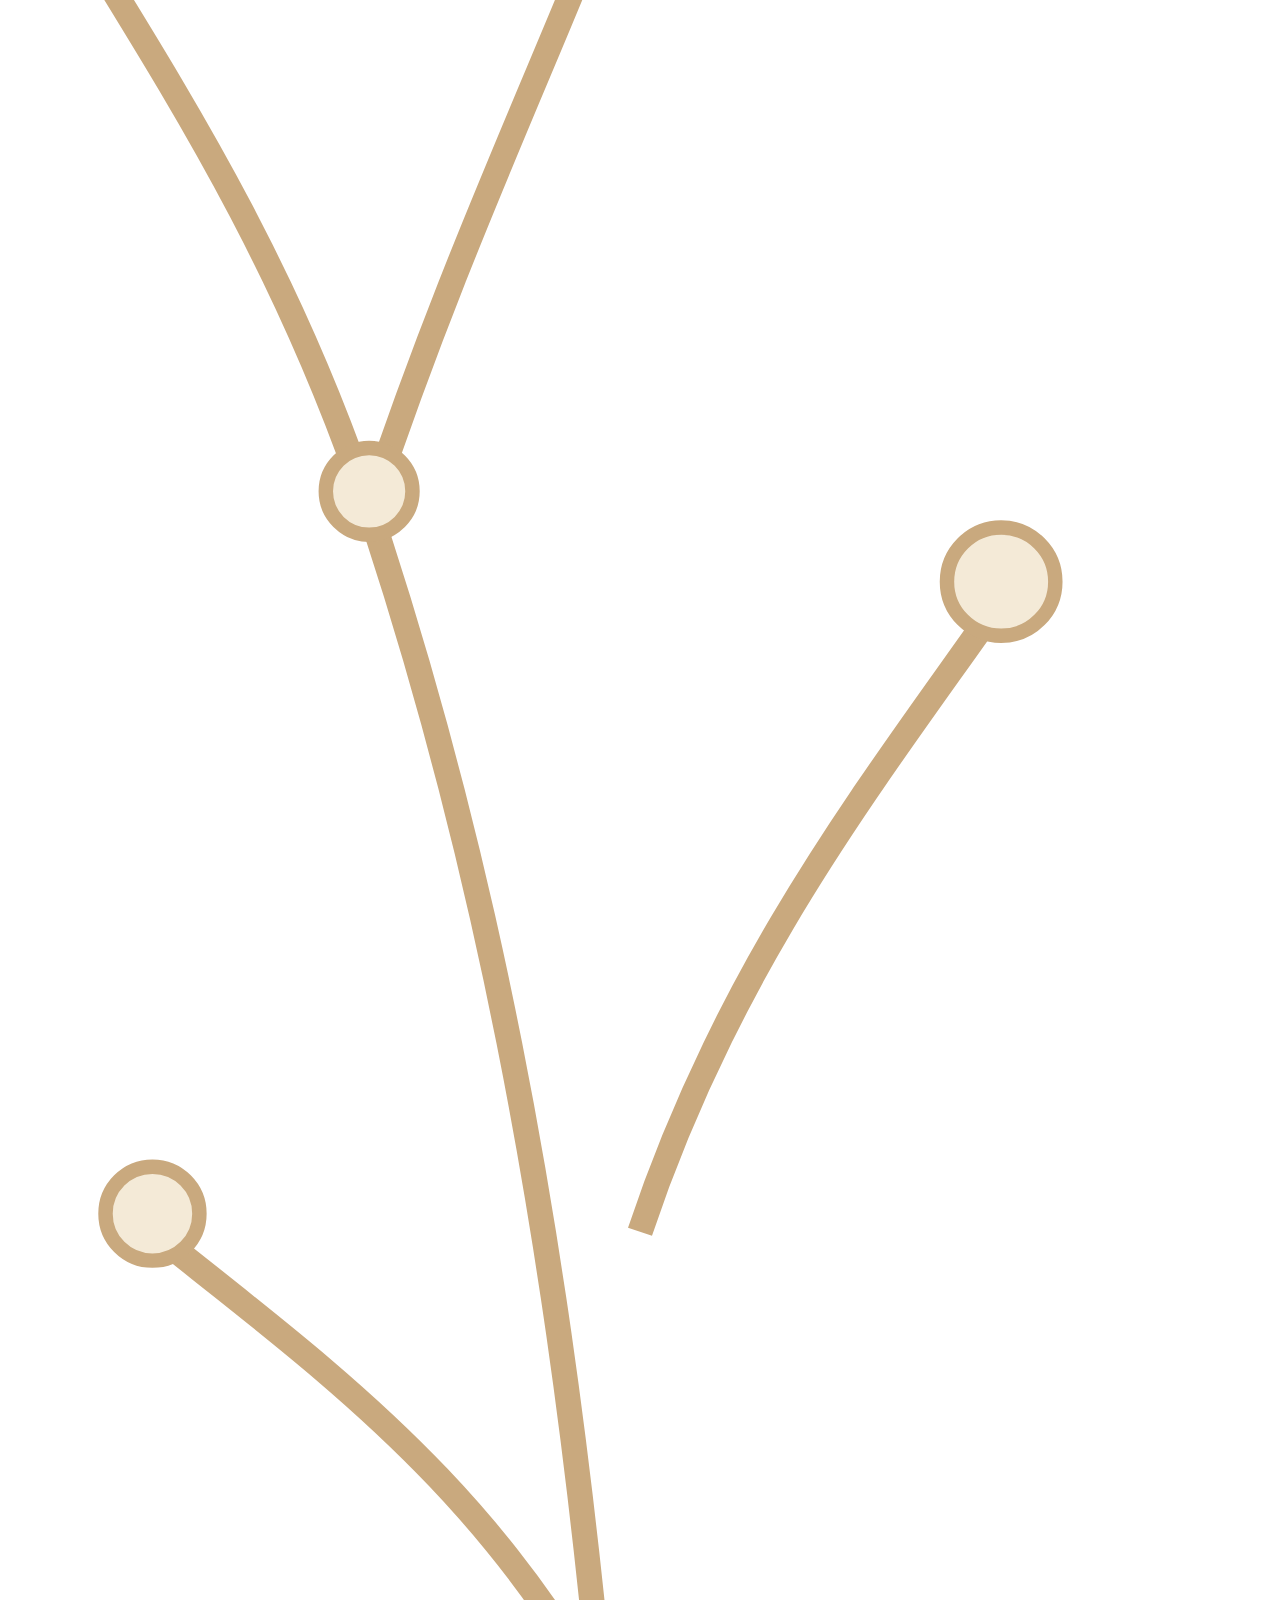
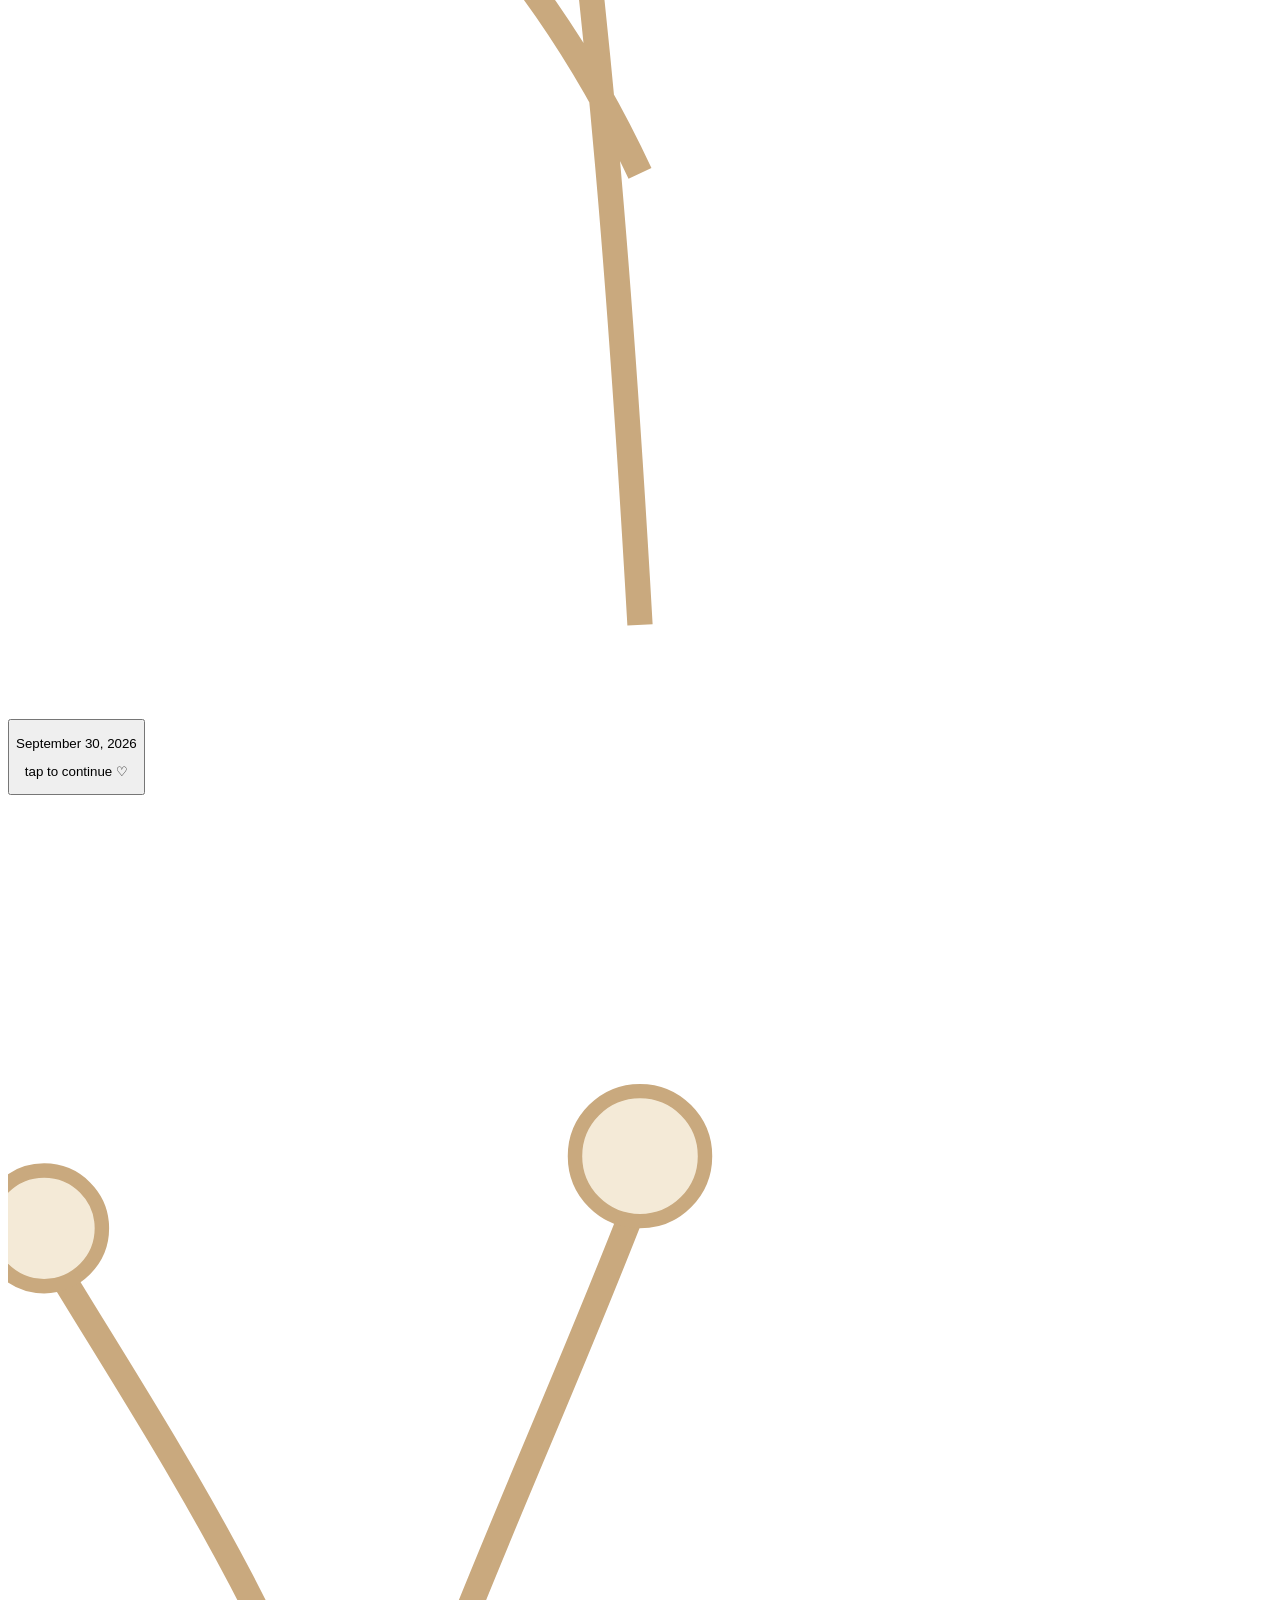
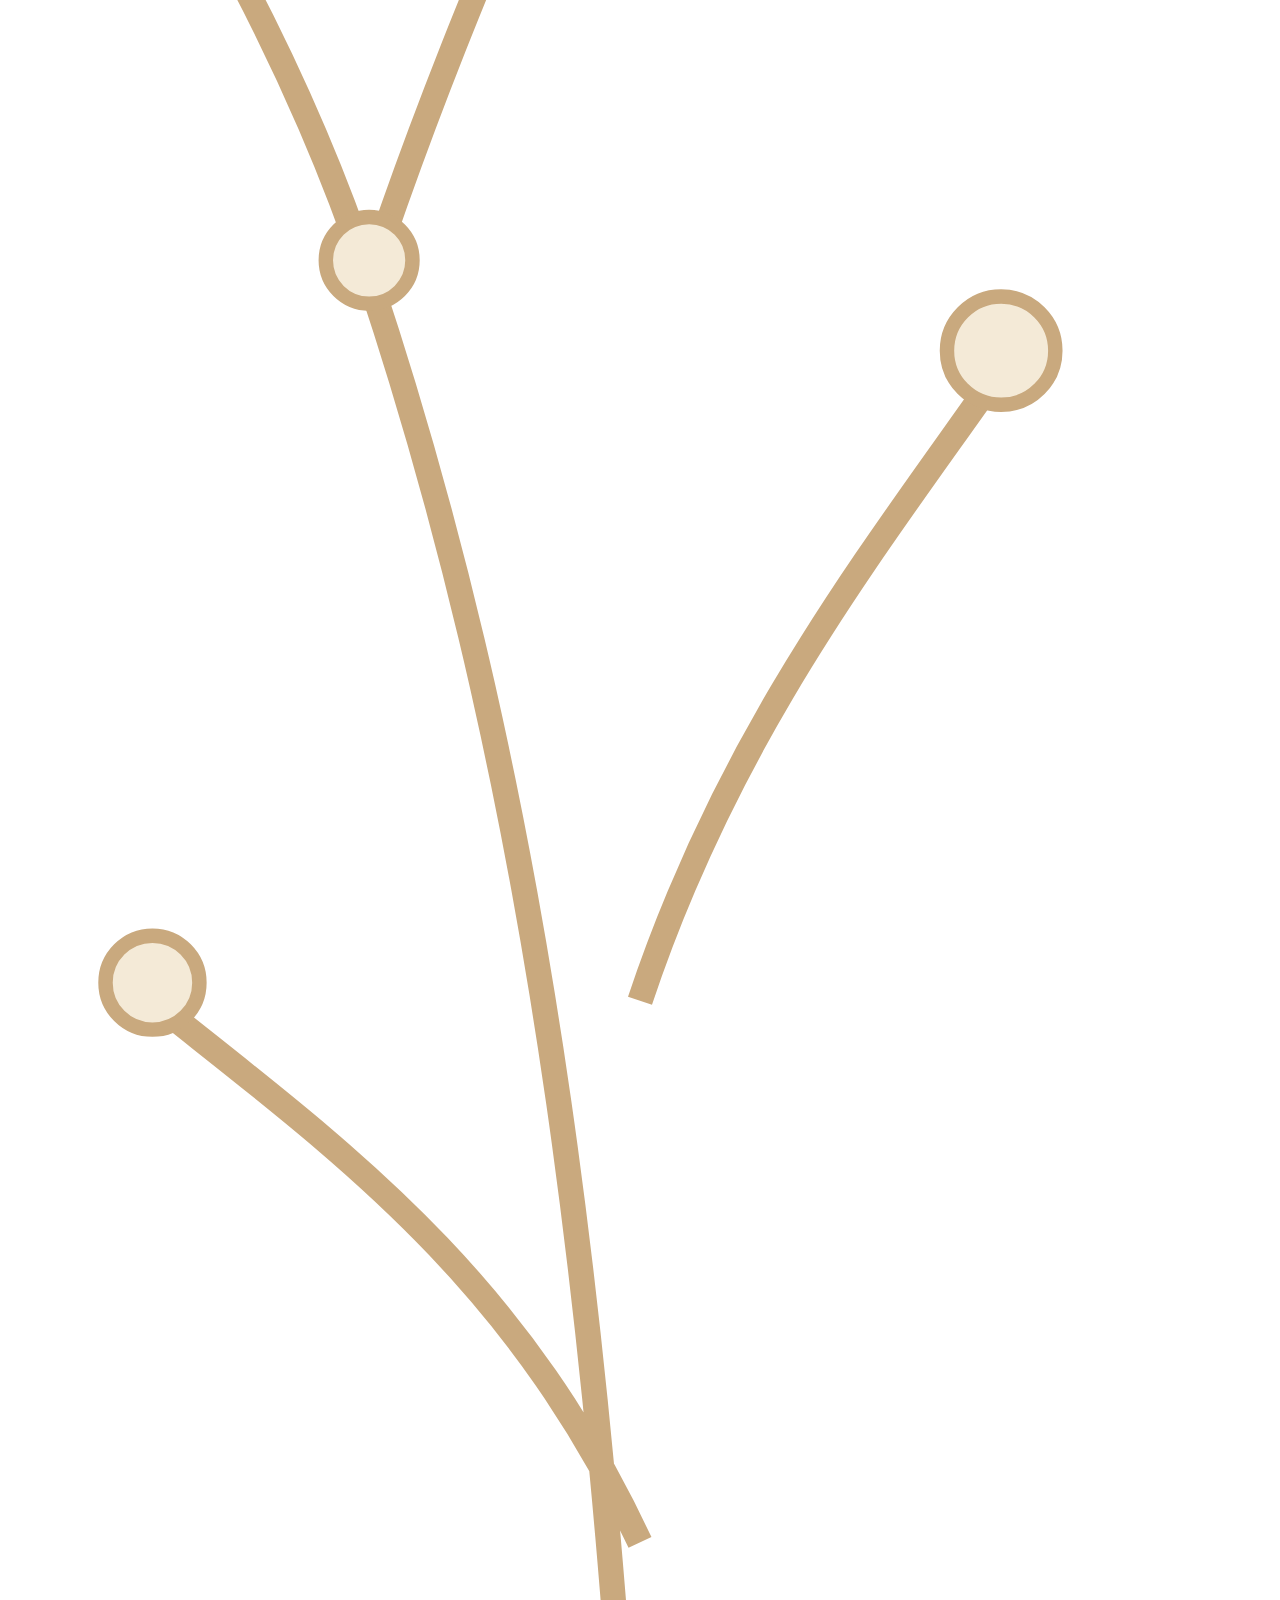
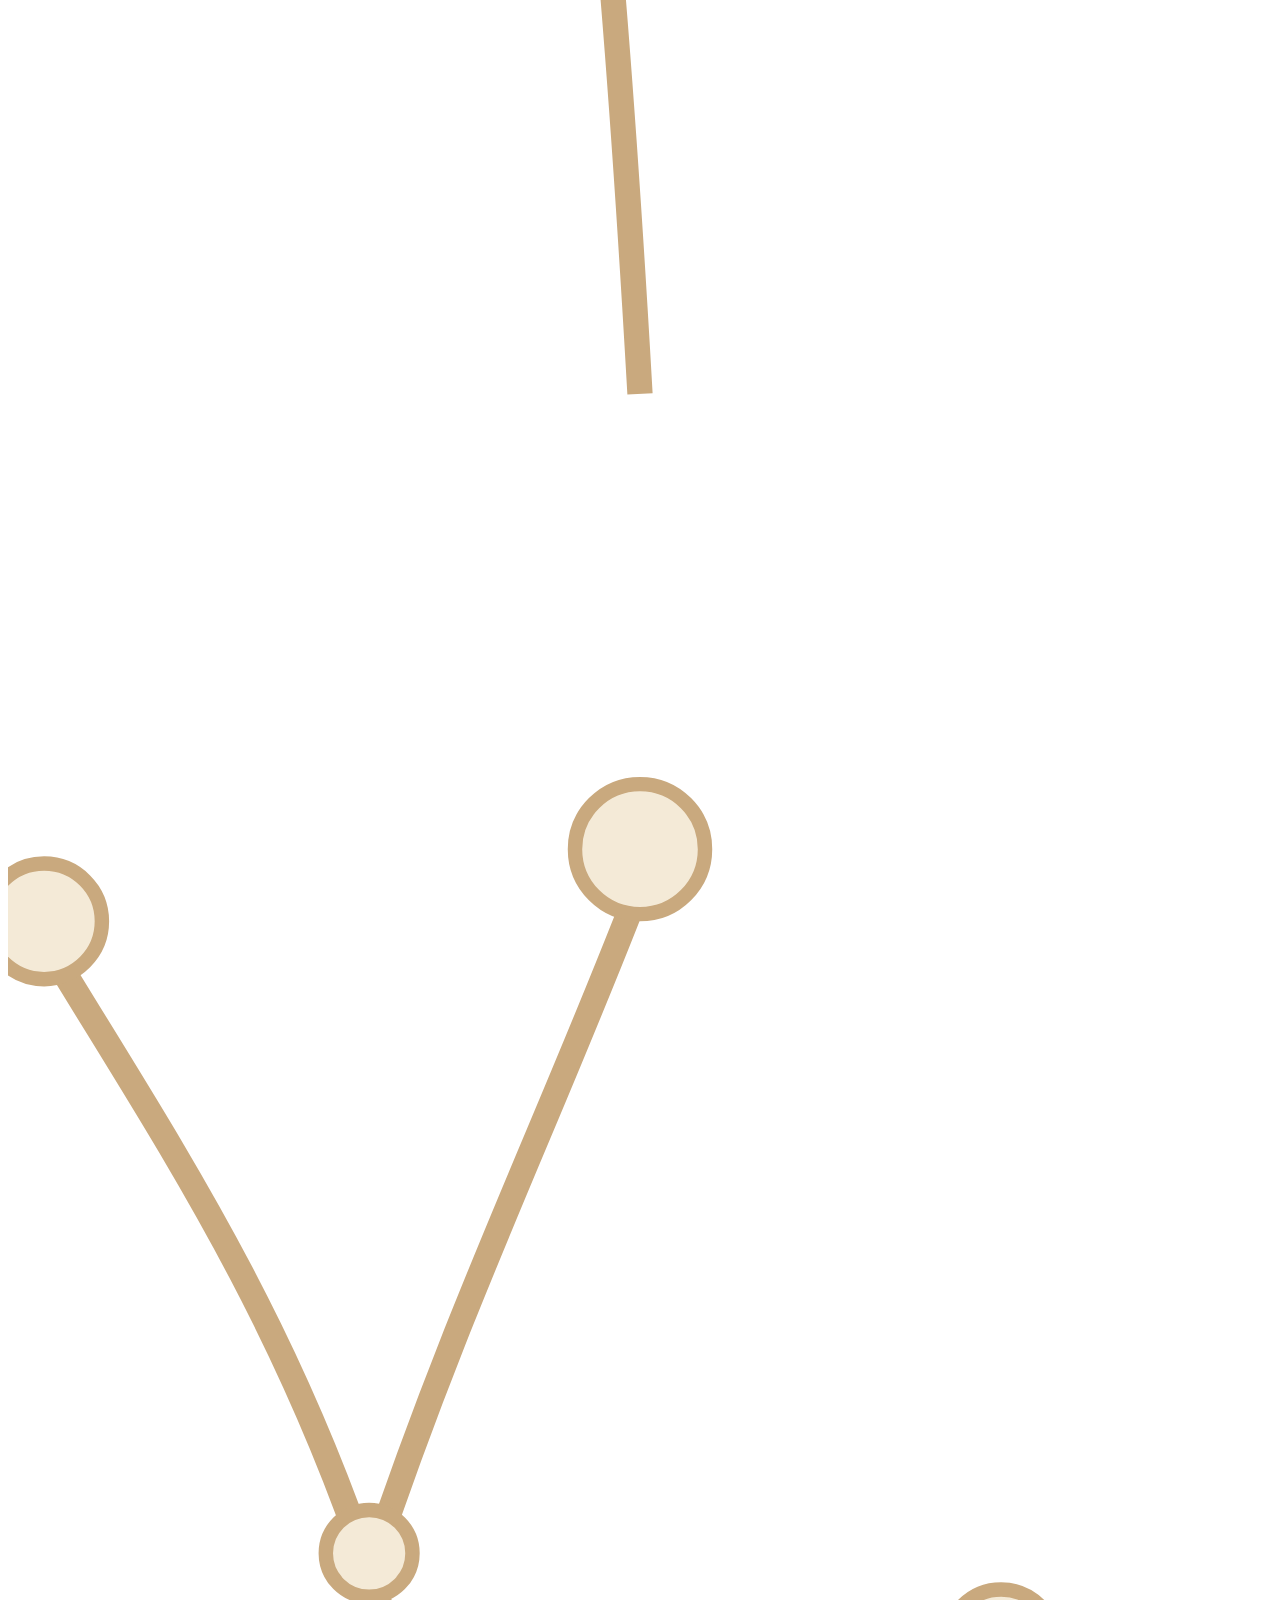
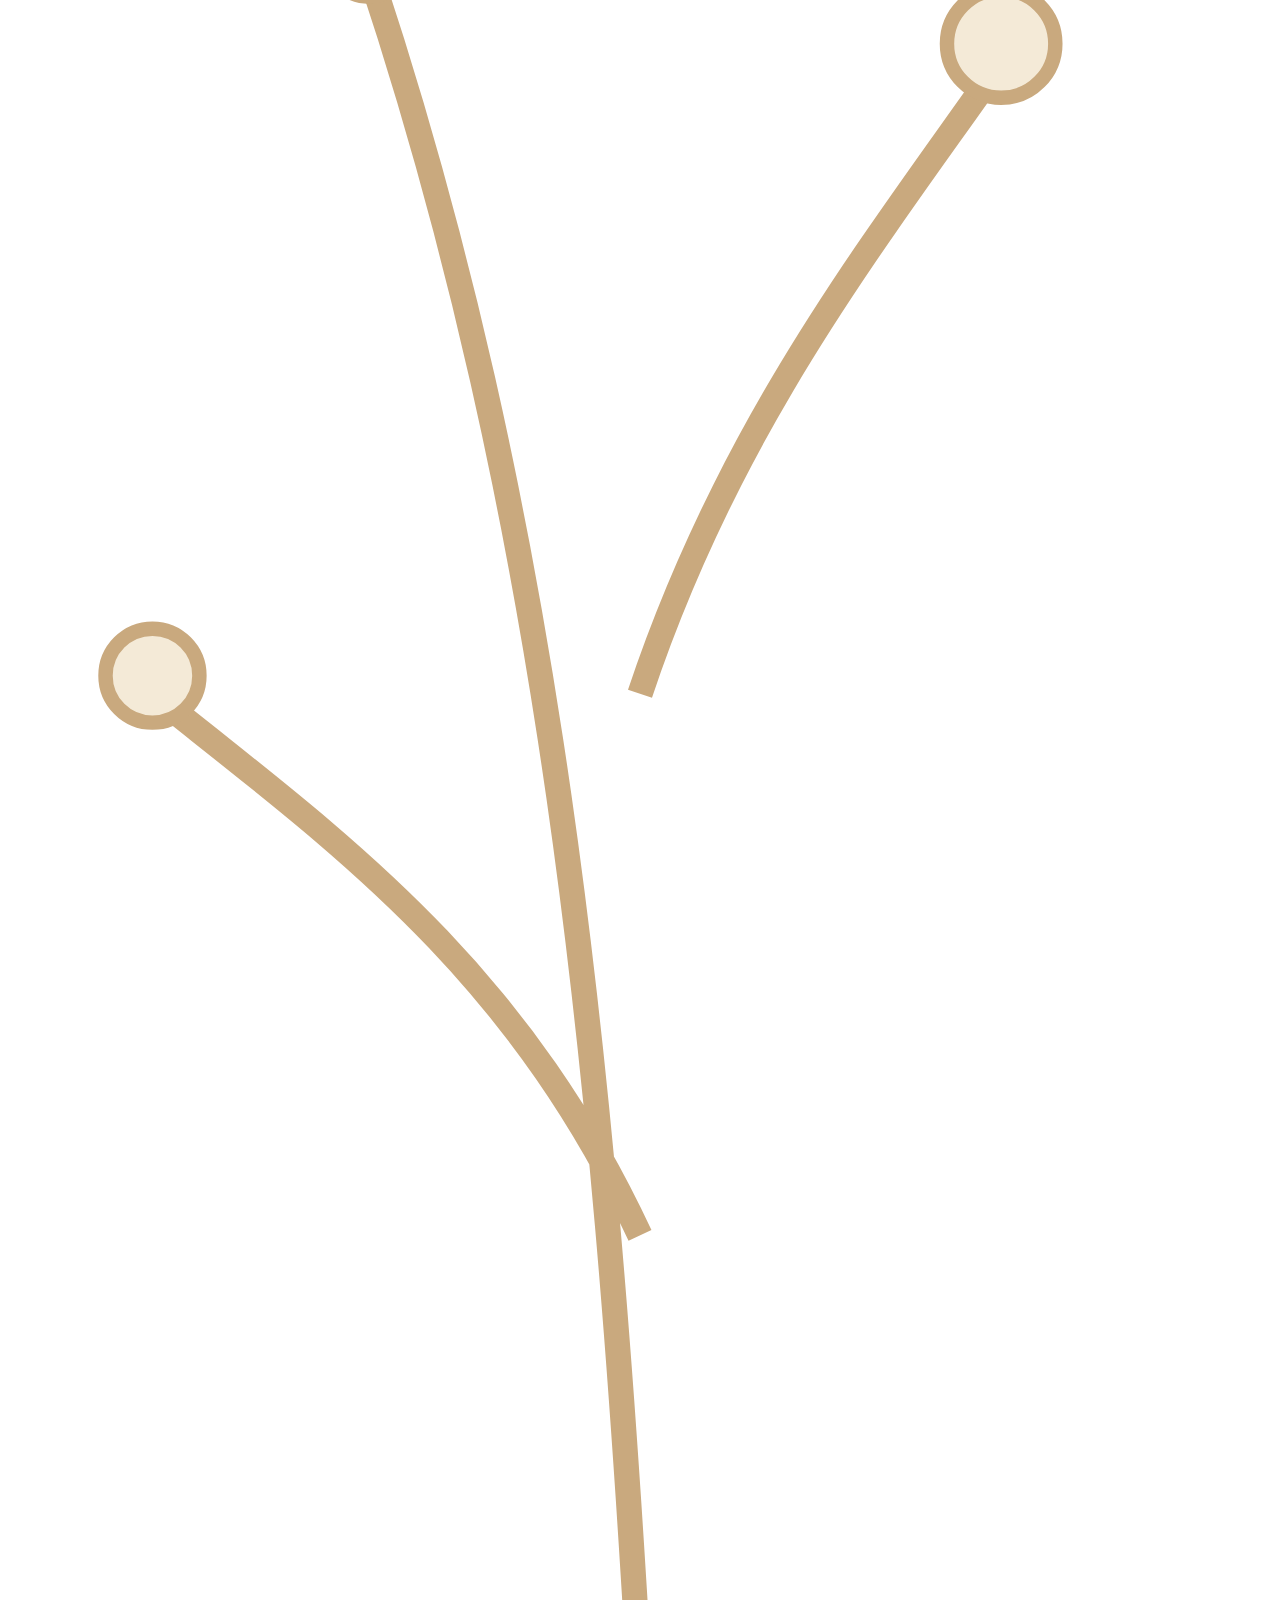
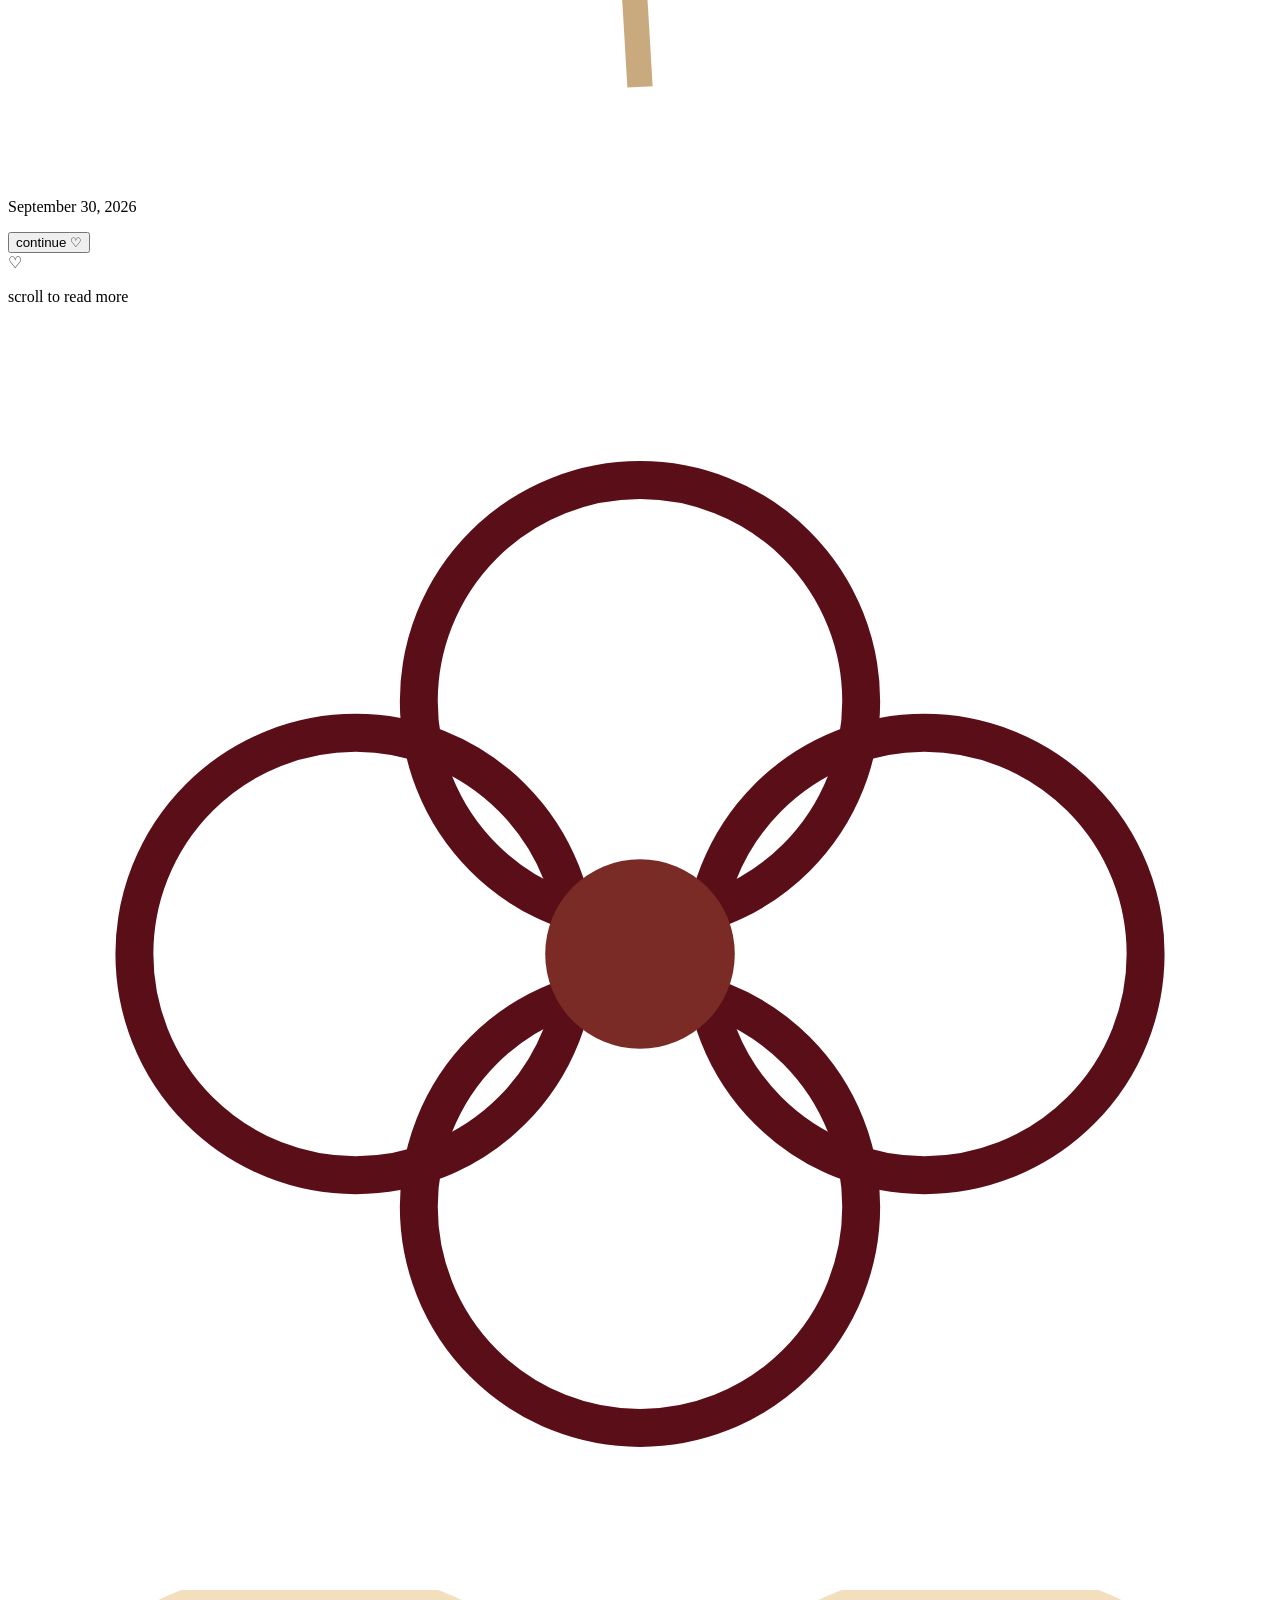
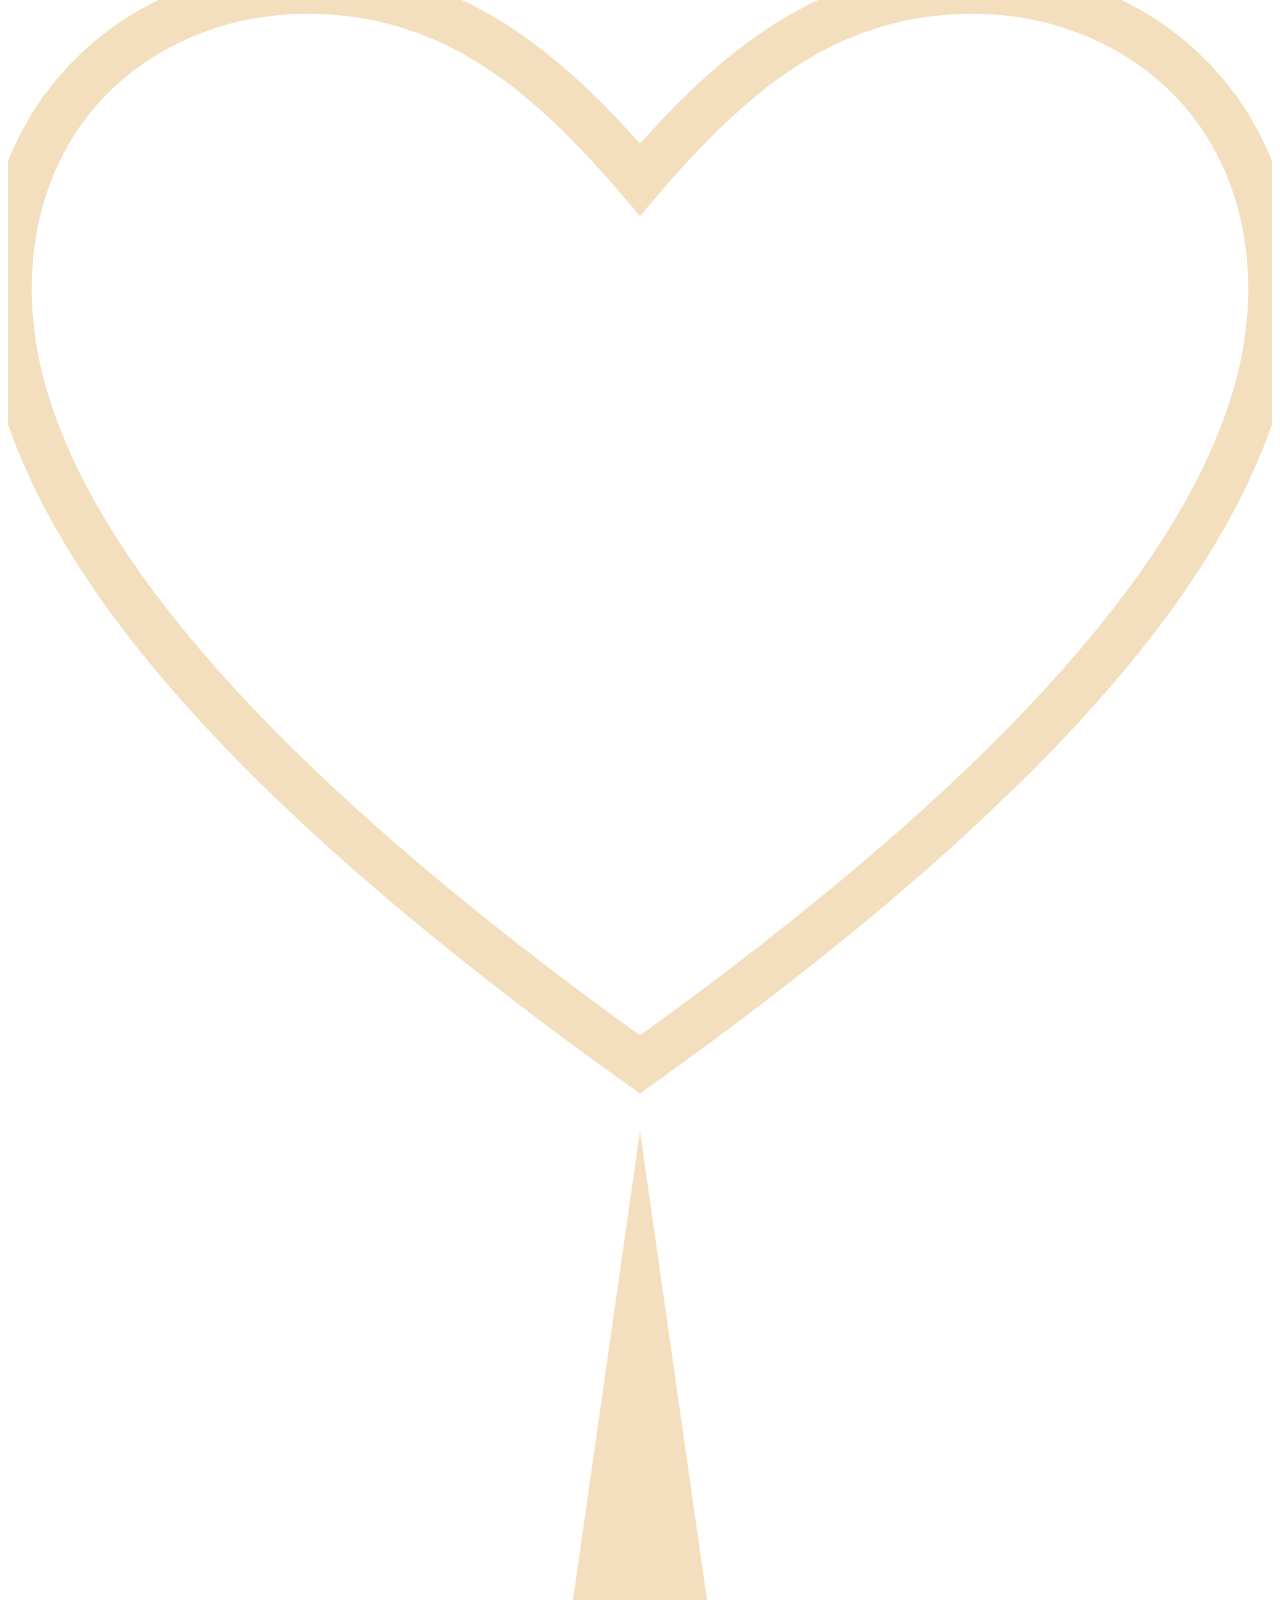
==== commit b8a39488: "UPP" ====
--- a/Bonus.html
+++ b/Bonus.html
@@ -11,7 +11,7 @@
     <!-- ============ GATE: cuma bisa diakses kalau 4 page sudah dibuka ============ -->
     <section class="locked-screen hidden" id="lockedScreen">
         <p class="locked-box">this page is still locked 🔒<br>go back and open all four first ♡</p>
-        <a class="back-btn" href="Page1.html">← back to hub</a>
+        <a class="back-btn" href="page1.html">← back to hub</a>
     </section>
 
     <!-- ============ HIDDEN LETTER EXPERIENCE ============ -->
@@ -25,7 +25,7 @@
             <p class="pre-title">one last thing...</p>
 
             <button class="envelope-btn" id="openEnvelopeBtn" aria-label="open envelope">
-                <img class="envelope-photo" id="envelopeImg" src="Img/envelope-full.png" alt="for you, open me">
+                <img class="envelope-photo" id="envelopeImg" src="img/envelope-full.png" alt="for you, open me">
             </button>
 
             <p class="sub-note">some things are better written than said.</p>
@@ -112,9 +112,9 @@
 
             <p class="pre-title">thank you for reading<br>my little letter ♡</p>
 
-            <img class="envelope-photo closed-final" src="Img/envelope-full.png" alt="for you">
+            <img class="envelope-photo closed-final" src="img/envelope-full.png" alt="for you">
 
-            <a class="back-menu-link" href="Page1.html">close letter ♡</a>
+            <a class="back-menu-link" href="page1.html">close letter ♡</a>
         </section>
 
     </div>
